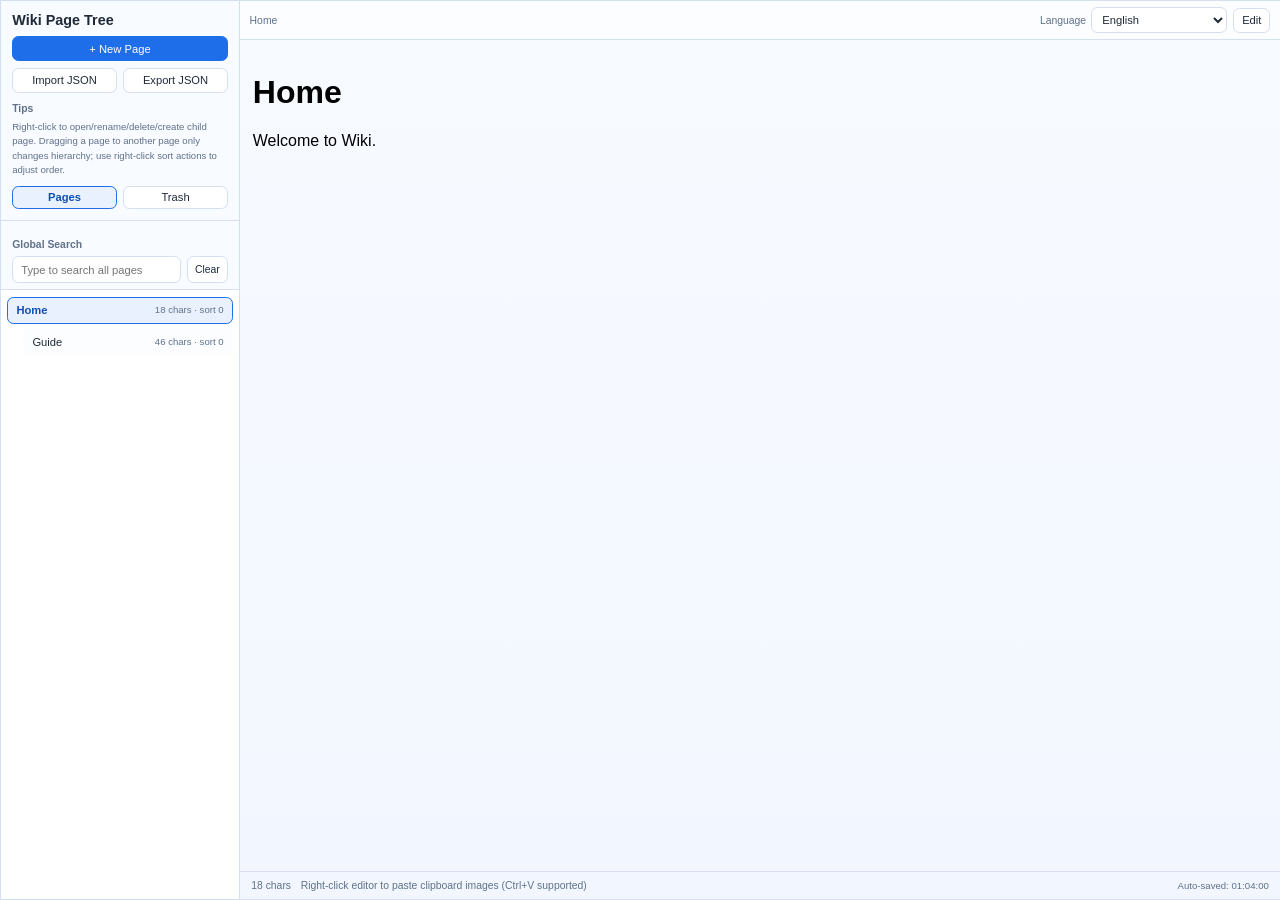
==== index.html @ 3a93a365 "1" ====
﻿<!doctype html>
<html lang="zh-CN">
<head>
  <meta charset="UTF-8" />
  <meta name="viewport" content="width=device-width, initial-scale=1.0" />
  <title data-i18n="html.title"></title>
  <link rel="stylesheet" href="./css/app.css" />
</head>
<body>
  <div class="app">
    <aside class="panel sidebar">
      <div class="sidebar-top">
        <h2 data-i18n="sidebar.treeTitle"></h2>
        <div class="row">
          <button id="quickCreatePageBtn" class="btn-primary grow" data-i18n="sidebar.quickCreate"></button>
        </div>
        <div class="row">
          <button id="importJsonBtn" class="grow" data-i18n="sidebar.importJson"></button>
          <button id="exportJsonBtn" class="grow" data-i18n="sidebar.exportJson"></button>
        </div>
        <div class="section-title" data-i18n="sidebar.operationTips"></div>
        <div class="sidebar-hint" data-i18n="sidebar.operationTipsHint"></div>
        <div class="tree-mode-bar">
          <button id="showPagesBtn" class="mode-tab active" type="button" data-i18n="tree.pages"></button>
          <button id="showTrashBtn" class="mode-tab" type="button" data-i18n="tree.trash"></button>
        </div>
      </div>
      <div class="sidebar-search">
        <div class="section-title" data-i18n="search.title"></div>
        <div class="search-input-row">
          <input id="globalSearchInput" type="text" data-i18n-placeholder="search.placeholder" />
          <button id="clearSearchBtn" type="button" data-i18n="search.clear"></button>
        </div>
        <div id="globalSearchResultMeta" class="search-meta hidden"></div>
      </div>
      <div id="globalSearchResults" class="search-results hidden"></div>
      <div id="pageList" class="page-list"></div>
      <div id="trashList" class="page-list hidden"></div>
    </aside>

    <section class="panel main">
      <div class="mode-switch-bar">
        <span id="pagePath" class="page-path"></span>
        <label class="locale-switch" for="localeSelect">
          <span data-i18n="locale.label"></span>
          <select id="localeSelect">
            <option value="zh-CN" data-i18n="locale.zhCN"></option>
            <option value="en-US" data-i18n="locale.enUS"></option>
          </select>
        </label>
        <button id="modeToggleBtn" type="button" data-i18n="mode.read"></button>
      </div>
      <div class="toolbar">
        <button id="undoBtn" class="icon-btn" data-i18n-title="toolbar.undoTitle"><span class="i">↶</span><span data-i18n="toolbar.undo"></span></button>
        <button id="redoBtn" class="icon-btn" data-i18n-title="toolbar.redoTitle"><span class="i">↷</span><span data-i18n="toolbar.redo"></span></button>
        <span class="tool-divider"></span>
        <select id="formatBlock">
          <option value="P" data-i18n="format.p"></option>
          <option value="H1" data-i18n="format.h1"></option>
          <option value="H2" data-i18n="format.h2"></option>
          <option value="H3" data-i18n="format.h3"></option>
        </select>
        <span class="tool-divider"></span>
        <button data-cmd="bold"><b>B</b></button>
        <button data-cmd="italic"><i>I</i></button>
        <button data-cmd="underline"><u>U</u></button>
        <span class="tool-divider"></span>
        <button id="fontSizeBtn" class="icon-btn"><span class="i">↕</span><span data-i18n="toolbar.fontSize"></span></button>
        <button id="colorBtn" class="icon-btn"><span class="i">🎨</span><span data-i18n="toolbar.color"></span></button>
        <span class="tool-divider"></span>
        <button id="insertWikiLinkBtn" class="icon-btn"><span class="i">🧭</span><span data-i18n="toolbar.wiki"></span></button>
        <button id="imageUrlBtn" class="icon-btn"><span class="i">🖼</span><span data-i18n="toolbar.image"></span></button>
        <button id="insertTableBtn" class="icon-btn"><span class="i">▦</span><span data-i18n="toolbar.table"></span></button>
        <span class="tool-divider"></span>
        <button id="clearFormatBtn" class="icon-btn"><span class="i">🧹</span><span data-i18n="toolbar.body"></span></button>
      </div>

      <div class="workspace">
        <div id="editorWrap" class="editor-wrap">
          <div id="editor" class="editor" contenteditable="true"></div>
          <div class="meta">
            <span id="counter" data-i18n="counter.initial"></span>
            <span data-i18n="editor.pasteHint"></span>
            <span id="status" class="status inline-status"></span>
          </div>
        </div>
      </div>
    </section>
  </div>

  <div id="contextMenu" class="context-menu">
    <button id="pasteImageBtn" type="button" data-i18n="context.pasteImage"></button>
  </div>

  <div id="pageItemMenu" class="context-menu">
    <button id="pageMenuOpenBtn" type="button" data-i18n="menu.page.open"></button>
    <button id="pageMenuNewChildBtn" type="button" data-i18n="menu.page.newChild"></button>
    <button id="pageMenuRenameBtn" type="button" data-i18n="menu.page.rename"></button>
    <button id="pageMenuSortUpBtn" type="button" data-i18n="menu.page.sortUp"></button>
    <button id="pageMenuSortDownBtn" type="button" data-i18n="menu.page.sortDown"></button>
    <button id="pageMenuSetSortBtn" type="button" data-i18n="menu.page.setSort"></button>
    <button id="pageMenuMoveRootBtn" type="button" data-i18n="menu.page.moveRoot"></button>
    <button id="pageMenuDeleteBtn" type="button" data-i18n="menu.page.delete"></button>
    <button id="pageMenuDeleteKeepChildrenBtn" type="button" data-i18n="menu.page.deleteKeepChildren"></button>
  </div>

  <div id="trashItemMenu" class="context-menu">
    <button id="trashMenuRestoreBtn" type="button" data-i18n="menu.trash.restore"></button>
    <button id="trashMenuDeleteBtn" type="button" data-i18n="menu.trash.delete"></button>
  </div>
  <div id="importModeMenu" class="context-menu">
    <button id="importMergeBtn" type="button" data-i18n="menu.import.merge"></button>
    <button id="importReplaceBtn" type="button" data-i18n="menu.import.replace"></button>
  </div>

  <div id="tableToolBar" class="table-toolbar">
    <button id="tableExitBtn" type="button" data-i18n="table.exit"></button>
    <button id="tableInsertRowBtn" type="button" data-i18n="table.insertRow"></button>
    <button id="tableDeleteRowBtn" type="button" data-i18n="table.deleteRow"></button>
    <button id="tableInsertColBtn" type="button" data-i18n="table.insertCol"></button>
    <button id="tableDeleteColBtn" type="button" data-i18n="table.deleteCol"></button>
    <button id="tableDeleteBtn" type="button" data-i18n="table.delete"></button>
  </div>

  <div id="imageToolMenu" class="image-tool-menu">
    <div class="image-tool-title" data-i18n="image.title"></div>
    <div class="image-tool-row">
      <button id="imageDefaultBtn" type="button" data-i18n="image.defaultSize"></button>
      <input id="imageWidthInput" type="number" min="1" step="1" data-i18n-placeholder="image.widthPlaceholder" />
      <input id="imageHeightInput" type="number" min="1" step="1" data-i18n-placeholder="image.heightPlaceholder" />
      <button id="imageResizeApplyBtn" type="button" data-i18n="image.applySize"></button>
    </div>
  </div>

  <div id="palettePanel" class="emoji-panel palette-panel">
    <div class="color-panel-title" data-i18n="palette.title"></div>
    <div id="paletteModeTabs" class="palette-mode-tabs">
      <button type="button" class="palette-mode-btn active" data-palette-mode="text" data-i18n="palette.mode.text"></button>
      <button type="button" class="palette-mode-btn" data-palette-mode="bg" data-i18n="palette.mode.bg"></button>
      <button type="button" class="palette-mode-btn" data-palette-mode="page" data-i18n="palette.mode.page"></button>
    </div>
    <ul id="paletteColorList" class="palette-color-list" role="listbox" data-i18n-aria-label="palette.aria"></ul>
  </div>

  <div id="fontSizePanel" class="emoji-panel font-size-panel">
    <div class="color-panel-title" data-i18n="fontSize.title"></div>
    <div id="fontSizeList" class="font-size-list">
      <button class="font-size-item" type="button" data-size="12">12</button>
      <button class="font-size-item" type="button" data-size="14">14</button>
      <button class="font-size-item" type="button" data-size="16">16</button>
      <button class="font-size-item" type="button" data-size="18">18</button>
      <button class="font-size-item" type="button" data-size="20">20</button>
      <button class="font-size-item" type="button" data-size="22">22</button>
      <button class="font-size-item" type="button" data-size="24">24</button>
      <button class="font-size-item" type="button" data-size="28">28</button>
      <button class="font-size-item" type="button" data-size="32">32</button>
      <button class="font-size-item" type="button" data-size="36">36</button>
      <button class="font-size-item" type="button" data-size="42">42</button>
      <button class="font-size-item" type="button" data-size="48">48</button>
    </div>
    <div class="font-size-custom">
      <input id="fontSizeCustomInput" class="size-input" type="number" min="1" step="1" value="16" data-i18n-title="fontSize.customTitle" />
      <button id="fontSizeCustomApplyBtn" type="button" data-i18n="common.apply"></button>
    </div>
  </div>

  <div id="tablePanel" class="emoji-panel font-size-panel">
    <div class="color-panel-title" data-i18n="table.title"></div>
    <div class="table-custom">
      <span class="table-label" data-i18n="table.rows"></span>
      <input id="tableRowsInput" class="table-input" type="number" min="1" max="20" value="3" />
      <span class="table-label" data-i18n="table.cols"></span>
      <input id="tableColsInput" class="table-input" type="number" min="1" max="12" value="3" />
      <button id="tableCustomApplyBtn" type="button" data-i18n="common.apply"></button>
    </div>
  </div>

  <input id="importJsonInput" type="file" accept="application/json,.json" style="display:none;" />

  <script type="module" src="./js/main.js"></script>
</body>
</html>
---- css/app.css ----
﻿:root {
  --bg: #eef3fb;
  --card: #fff;
  --line: #d6dfef;
  --text: #1f2a39;
  --muted: #607189;
  --accent: #1d6ee8;
  --accent-soft: #e9f1ff;
  --menu-bg: #111827;
  --menu-text: #f9fafb;
  --preset-p-size: 16px;
  --preset-p-color: #000000;
  --preset-p-bg: transparent;
  --preset-h1-size: 32px;
  --preset-h1-color: #000000;
  --preset-h1-bg: transparent;
  --preset-h2-size: 26px;
  --preset-h2-color: #000000;
  --preset-h2-bg: transparent;
  --preset-h3-size: 21px;
  --preset-h3-color: #000000;
  --preset-h3-bg: transparent;
}

* { box-sizing: border-box; }

body {
  margin: 0;
  height: 100vh;
  min-width: 1024px;
  font-family: "Segoe UI", "PingFang SC", "Microsoft YaHei", sans-serif;
  background: radial-gradient(circle at 88% 10%, #dce9ff 0%, var(--bg) 45%);
  color: var(--text);
  padding: 0;
  overflow: hidden;
}

.app {
  width: 100vw;
  height: 100vh;
  min-width: 1024px;
  display: grid;
  grid-template-columns: 240px minmax(0, 1fr);
  gap: 0;
}

.panel {
  background: var(--card);
  border: 1px solid var(--line);
  border-radius: 0;
  overflow: hidden;
  box-shadow: none;
}

.sidebar {
  display: flex;
  flex-direction: column;
  min-height: 100vh;
}

.sidebar-top {
  padding: 11.2px;
  border-bottom: 1px solid var(--line);
  background: #f8fbff;
}

.sidebar-top h2 { margin: 0 0 8px; font-size: 14.4px; }
.section-title { margin: 9.6px 0 6.4px; font-size: 10.4px; color: var(--muted); font-weight: 600; }
.row { display: flex; gap: 6.4px; margin-bottom: 6.4px; }
.row:last-child { margin-bottom: 0; }
.grow { flex: 1; }
.sidebar-hint { font-size: 9.6px; color: var(--muted); line-height: 1.5; margin-bottom: 6.4px; }
.tree-mode-bar {
  display: flex;
  gap: 6.4px;
  margin-top: 8px;
}
.sidebar-search {
  padding: 8px 11.2px 6.4px;
  border-bottom: 1px solid var(--line);
  background: #f8fbff;
}
.search-input-row {
  display: flex;
  gap: 6.4px;
}
.search-input-row input {
  flex: 1;
}
.search-input-row button {
  flex: 0 0 auto;
  padding: 5px 7px;
  font-size: 10.4px;
}
.search-meta {
  margin-top: 5px;
  font-size: 9.6px;
  color: var(--muted);
}
.search-results {
  padding: 6.4px;
  border-bottom: 1px solid var(--line);
  max-height: 220px;
  overflow-y: auto;
  background: #fdfefe;
}
.search-result-item {
  width: 100%;
  text-align: left;
  border: 1px solid #dce6f5;
  border-radius: 6.4px;
  background: #fff;
  padding: 6.4px 8px;
  margin-bottom: 4.8px;
}
.search-result-item:last-child {
  margin-bottom: 0;
}
.search-result-item:hover {
  border-color: var(--accent);
  background: #f6f9ff;
}
.search-result-title {
  font-size: 10.4px;
  color: #1f3a64;
  font-weight: 600;
  margin-bottom: 3.2px;
}
.search-result-count {
  color: var(--muted);
  font-weight: 400;
  margin-left: 4.8px;
}
.search-result-snippet {
  font-size: 9.6px;
  color: #425167;
  line-height: 1.5;
  word-break: break-word;
}
.search-result-snippet mark {
  background: #ffeaa0;
  color: #5a4500;
  padding: 0;
}
.search-result-empty {
  border: 1px dashed #d5dfef;
  border-radius: 6.4px;
  padding: 7px 8px;
  color: var(--muted);
  font-size: 9.6px;
}
.mode-tab {
  flex: 1;
  padding: 4.8px 6.4px;
}
.mode-tab.active {
  border-color: var(--accent);
  background: var(--accent-soft);
  color: #0f4fb3;
  font-weight: 600;
}

input[type="text"],
button,
select,
input[type="number"] {
  border: 1px solid var(--line);
  border-radius: 6.4px;
  background: #fff;
  color: var(--text);
  font-size: 11.2px;
}

input[type="text"] { width: 100%; padding: 6.4px 8px; }
button, select { padding: 5.6px 8px; cursor: pointer; }
select { min-width: 80px; }
button:hover, select:hover, .page-item:hover { border-color: var(--accent); }
.btn-primary { background: var(--accent); color: #fff; border-color: var(--accent); }

.page-list { padding: 6.4px; overflow-y: auto; overflow-x: hidden; flex: 1; }
.page-item {
  border: 1px solid transparent;
  border-radius: 6.4px;
  padding: 6.4px 8px;
  margin-bottom: 4.8px;
  cursor: pointer;
  background: #fbfdff;
  display: flex;
  justify-content: space-between;
  gap: 6.4px;
  font-size: 11.2px;
  user-select: none;
}
.page-item.active { border-color: #bfd4f8; background: #f4f8ff; color: #1c4f96; font-weight: 500; }
.page-item.selected { border-color: var(--accent); background: var(--accent-soft); color: #0f4fb3; font-weight: 600; }
.page-item.drag-over { border-color: var(--accent); background: #eef5ff; }
.page-item.drag-before { border-top: 2px solid var(--accent); }
.page-item.drag-after { border-bottom: 2px solid var(--accent); }
.page-item.dragging { opacity: 0.55; }
.page-item.renaming { position: relative; }
.page-item .page-rename-input {
  position: absolute;
  left: 8px;
  right: auto;
  width: calc(100% - 16px);
  top: 50%;
  transform: translateY(-50%);
  z-index: 2;
  height: 20px;
  padding: 0;
  border: 0 !important;
  border-bottom: 0 !important;
  border-radius: 0;
  background: transparent !important;
  background-image: none !important;
  box-shadow: none !important;
  outline: none !important;
  appearance: none;
  -webkit-appearance: none;
  color: inherit;
  font: inherit;
  line-height: inherit;
  text-decoration: none !important;
  -webkit-text-decoration: none !important;
  text-decoration-line: none !important;
  -webkit-text-fill-color: currentColor;
}
.page-item .page-rename-input:focus,
.page-item .page-rename-input:focus-visible,
.page-item .page-rename-input:active {
  outline: none !important;
  box-shadow: none !important;
  border: 0 !important;
  border-bottom: 0 !important;
  text-decoration: none !important;
  text-decoration-line: none !important;
}
.page-item .page-rename-input::-webkit-input-placeholder,
.page-item .page-rename-input::placeholder {
  text-decoration: none !important;
}
.page-item .page-rename-input::spelling-error,
.page-item .page-rename-input::grammar-error {
  text-decoration: none !important;
}
.meta-text { color: var(--muted); font-size: 9.6px; white-space: nowrap; font-weight: 400; }
.trash-item-meta { font-size: 8.8px; color: var(--muted); }
.trash-node-root {
  border-style: dashed;
  border-color: #cfd9ee;
}
.hidden { display: none !important; }

.main {
  min-height: 100vh;
  display: flex;
  flex-direction: column;
  border-left: none;
  border-right: none;
}
.mode-switch-bar {
  display: flex;
  align-items: center;
  gap: 6.4px;
  justify-content: flex-end;
  padding: 6.4px 9.6px;
  border-bottom: 1px solid var(--line);
  background: #fbfdff;
}
.page-path {
  margin-right: auto;
  min-width: 0;
  color: var(--muted);
  font-size: 10.4px;
  white-space: nowrap;
  overflow: hidden;
  text-overflow: ellipsis;
}
.locale-switch {
  display: inline-flex;
  align-items: center;
  gap: 4.8px;
  color: var(--muted);
  font-size: 10.4px;
}
.locale-switch select {
  min-width: 96px;
  padding: 4.8px 6.4px;
}
.title-input { min-width: 96px; flex: 1; }

.toolbar {
  padding: 8px 9.6px;
  border-bottom: 1px solid var(--line);
  display: flex;
  gap: 6.4px;
  flex-wrap: wrap;
}
.icon-btn { display: inline-flex; align-items: center; gap: 4.8px; white-space: nowrap; }
.icon-btn .i { font-size: 11.2px; line-height: 1; }
.tool-divider { width: 1px; align-self: stretch; background: var(--line); margin: 0 2px; }

.size-input { width: 62.4px; padding: 5.6px 6.4px; }

.font-size-panel { width: 192px; }
.font-size-list { display: grid; grid-template-columns: repeat(4, 1fr); gap: 4.8px; margin-bottom: 6.4px; }
.font-size-item { border: 1px solid var(--line); border-radius: 6.4px; background: #fff; padding: 4.8px 0; font-size: 10.4px; cursor: pointer; }
.font-size-item:hover { border-color: var(--accent); background: #f7faff; }
.font-size-custom { display: flex; gap: 4.8px; }
.font-size-custom input { flex: 1; }

.table-custom { display: grid; grid-template-columns: auto 51.2px auto 51.2px auto; align-items: center; gap: 4.8px; }
.table-label { font-size: 9.6px; color: var(--muted); white-space: nowrap; }
.table-input { width: 51.2px; padding: 4.8px 4.8px; text-align: center; }

.workspace { display: flex; flex: 1; min-height: 0; }
.editor-wrap {
  display: flex;
  flex-direction: column;
  min-height: 0;
  position: relative;
  height: 100%;
  width: 100%;
  background: linear-gradient(180deg, #f7faff 0%, #f2f7ff 100%);
}

.editor {
  flex: 1;
  min-height: 0;
  padding: 12.8px;
  outline: none;
  line-height: 1.65;
  font-size: 12.8px;
  overflow-y: auto;
  overflow-x: hidden;
}
.editor p, .preview p {
  font-size: var(--preset-p-size);
  font-weight: 400;
  color: var(--preset-p-color);
  background: var(--preset-p-bg);
  line-height: 1.6;
  padding: 0;
  border-radius: 0;
  margin: 0 0 10px;
}
.editor h1, .preview h1 {
  font-size: var(--preset-h1-size);
  font-weight: 700;
  color: var(--preset-h1-color);
  background: var(--preset-h1-bg);
  line-height: 1.6;
  padding: 0;
  border-radius: 0;
  margin: 14px 0 10px;
}
.editor h2, .preview h2 {
  font-size: var(--preset-h2-size);
  font-weight: 700;
  color: var(--preset-h2-color);
  background: var(--preset-h2-bg);
  line-height: 1.6;
  padding: 0;
  border-radius: 0;
  margin: 12px 0 8px;
}
.editor h3, .preview h3 {
  font-size: var(--preset-h3-size);
  font-weight: 600;
  color: var(--preset-h3-color);
  background: var(--preset-h3-bg);
  line-height: 1.6;
  padding: 0;
  border-radius: 0;
  margin: 10px 0 8px;
}
.editor:empty::before { content: var(--editor-empty-tip, ""); color: #8d9ab1; }
.editor img, .preview img { max-width: 100%; height: auto; border-radius: 4.8px; }
.editor img.image-selected {
  outline: 2px solid #3b82f6;
  box-shadow: 0 0 0 7999.2px rgba(59, 130, 246, 0.12) inset;
}

.table-wrap { width: 100%; overflow-x: auto; margin: 6.4px 0; }
.table-wrap.table-selected {
  outline: 2px solid #3b82f6;
  box-shadow: 0 0 0 7999.2px rgba(59, 130, 246, 0.12) inset;
  border-radius: 4.8px;
}
.wiki-table { width: 100%; border-collapse: collapse; table-layout: fixed; background: #fff; }
.wiki-table th, .wiki-table td { border: 1px solid var(--line); min-width: 64px; padding: 6.4px; vertical-align: top; word-break: break-word; }
.wiki-table th { background: #f8fbff; font-weight: 600; }

.meta {
  display: flex;
  justify-content: space-between;
  align-items: center;
  gap: 9.6px;
  padding: 8px 11.2px;
  border-top: 1px solid var(--line);
  color: var(--muted);
  font-size: 10.4px;
}

.preview-panel { min-height: 100vh; display: flex; flex-direction: column; }
.preview-wrap { min-height: 0; display: flex; flex-direction: column; height: 100%; flex: 1; }
.preview-head { padding: 8px 9.6px; border-bottom: 1px solid var(--line); font-size: 11.2px; color: var(--muted); background: #fbfdff; }
.toc { margin: 0; padding: 6.4px 9.6px; list-style: none; border-bottom: 1px dashed var(--line); max-height: 144px; overflow: auto; }
.toc li { margin: 3.2px 0; font-size: 10.4px; }
.toc a, .preview a { color: var(--accent); text-decoration: none; }
.toc a:hover, .preview a:hover { text-decoration: underline; }
.preview { flex: 1; overflow-y: auto; overflow-x: hidden; padding: 9.6px; line-height: 1.65; font-size: 12px; word-break: break-word; }

.editor::-webkit-scrollbar, .preview::-webkit-scrollbar { width: 8px; }
.editor::-webkit-scrollbar-thumb, .preview::-webkit-scrollbar-thumb { background: #c5d2e8; border-radius: 6.4px; border: 2px solid #f5f8fd; }
.editor::-webkit-scrollbar-track, .preview::-webkit-scrollbar-track { background: #f5f8fd; }
.jump-target { outline: 2px solid #90b7ff; border-radius: 3.2px; transition: outline-color 0.8s ease; }
.status { padding: 6.4px 9.6px; color: var(--muted); font-size: 9.6px; background: #fbfdff; }
.inline-status { padding: 0; border: none; background: transparent; margin-left: auto; text-align: right; }

.context-menu {
  position: fixed;
  z-index: 1000;
  display: none;
  min-width: 136px;
  background: var(--menu-bg);
  color: var(--menu-text);
  border-radius: 8px;
  padding: 4.8px;
  box-shadow: 0 8px 24px rgba(0, 0, 0, 0.35);
}
.context-menu button { width: 100%; text-align: left; padding: 6.4px 8px; border: none; background: transparent; color: inherit; border-radius: 6.4px; }
.context-menu button:hover { background: rgba(255, 255, 255, 0.12); }

.table-toolbar {
  position: fixed;
  z-index: 1002;
  display: none;
  gap: 3.2px;
  padding: 3.2px;
  border: 1px solid var(--line);
  border-radius: 6.4px;
  background: #fff;
  box-shadow: 0 6.4px 16px rgba(0, 0, 0, 0.16);
}
.table-toolbar button { padding: 4.8px 6.4px; border-radius: 4.8px; font-size: 9.6px; white-space: nowrap; }

.image-tool-menu {
  position: fixed;
  z-index: 1003;
  display: none;
  min-width: 336px;
  padding: 6.4px;
  border: 1px solid var(--line);
  border-radius: 8px;
  background: #fff;
  box-shadow: 0 8px 19.2px rgba(0, 0, 0, 0.18);
}
.image-tool-title { font-size: 9.6px; color: var(--muted); margin-bottom: 4.8px; }
.image-tool-row { display: flex; gap: 4.8px; align-items: center; }
.image-tool-row input { width: 73.6px; padding: 4.8px 6.4px; }

.emoji-panel {
  position: fixed;
  z-index: 1001;
  display: none;
  width: 176px;
  padding: 6.4px;
  border: 1px solid var(--line);
  border-radius: 8px;
  background: #fff;
  box-shadow: 0 8px 19.2px rgba(0, 0, 0, 0.18);
}
.emoji-grid { display: grid; grid-template-columns: repeat(6, 1fr); gap: 4.8px; }
.emoji-item { border: 1px solid transparent; border-radius: 6.4px; padding: 3.2px 0; font-size: 14.4px; line-height: 1; cursor: pointer; background: #fff; }
.emoji-item:hover { border-color: var(--line); background: #f7faff; }
.color-panel-title { font-size: 9.6px; color: var(--muted); margin: 0 0 4.8px; }

.palette-panel {
  width: 262px;
  max-height: 356px;
  overflow-y: auto;
}
.palette-mode-tabs {
  display: grid;
  grid-template-columns: repeat(3, minmax(0, 1fr));
  gap: 4px;
  margin-bottom: 6.4px;
}
.palette-mode-btn {
  padding: 4px 0;
  font-size: 10px;
  line-height: 1.2;
  white-space: nowrap;
}
.palette-mode-btn.active {
  border-color: var(--accent);
  background: var(--accent-soft);
  color: #0f4fb3;
  font-weight: 600;
}
.palette-color-list {
  margin: 0;
  padding: 0;
  list-style: none;
  display: grid;
  grid-template-columns: repeat(10, 1fr);
  gap: 4px;
}
.palette-clear-item {
  grid-column: 1 / -1;
  border: 1px solid #d4deef;
  border-radius: 6.4px;
  background: #f8fbff;
  color: #365177;
  font-size: 10.4px;
  text-align: center;
  padding: 4.8px 6.4px;
  cursor: pointer;
  user-select: none;
}
.palette-clear-item:hover {
  border-color: var(--accent);
  background: #edf4ff;
}
.palette-color-item {
  width: 20px;
  height: 20px;
  border: 1px solid transparent;
  border-radius: 4px;
  padding: 0;
  cursor: pointer;
  overflow: hidden;
}
.palette-color-item .color-block {
  width: 100%;
  height: 100%;
  border: 1px solid rgba(12, 23, 43, 0.18);
  border-radius: 3px;
}
.palette-color-item:hover {
  border-color: #8da9d6;
}
.palette-color-item.active {
  border-color: #1d6ee8;
  box-shadow: 0 0 0 1px rgba(29, 110, 232, 0.2);
}

body.read-mode .toolbar { display: none; }
body.read-mode .emoji-panel,
body.read-mode .table-toolbar,
body.read-mode #contextMenu,
body.read-mode .image-tool-menu { display: none !important; }
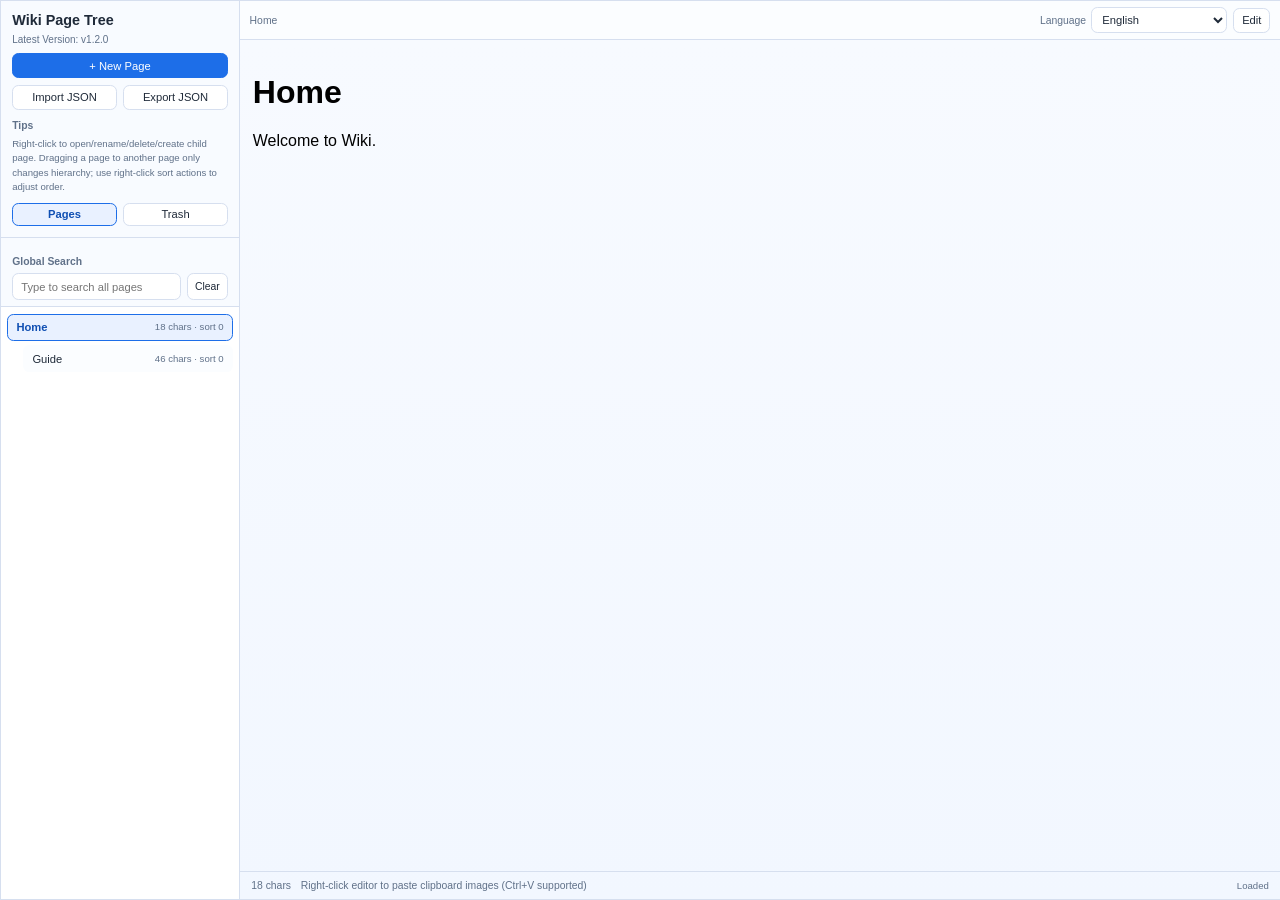
==== commit c2ba8620: "1" ====
--- a/index.html
+++ b/index.html
@@ -11,6 +11,7 @@
     <aside class="panel sidebar">
       <div class="sidebar-top">
         <h2 data-i18n="sidebar.treeTitle"></h2>
+        <div id="latestVersion" class="latest-version"></div>
         <div class="row">
           <button id="quickCreatePageBtn" class="btn-primary grow" data-i18n="sidebar.quickCreate"></button>
         </div>
--- a/css/app.css
+++ b/css/app.css
@@ -65,6 +65,11 @@
 }
 
 .sidebar-top h2 { margin: 0 0 8px; font-size: 14.4px; }
+.latest-version {
+  margin: -2px 0 8px;
+  font-size: 10px;
+  color: var(--muted);
+}
 .section-title { margin: 9.6px 0 6.4px; font-size: 10.4px; color: var(--muted); font-weight: 600; }
 .row { display: flex; gap: 6.4px; margin-bottom: 6.4px; }
 .row:last-child { margin-bottom: 0; }
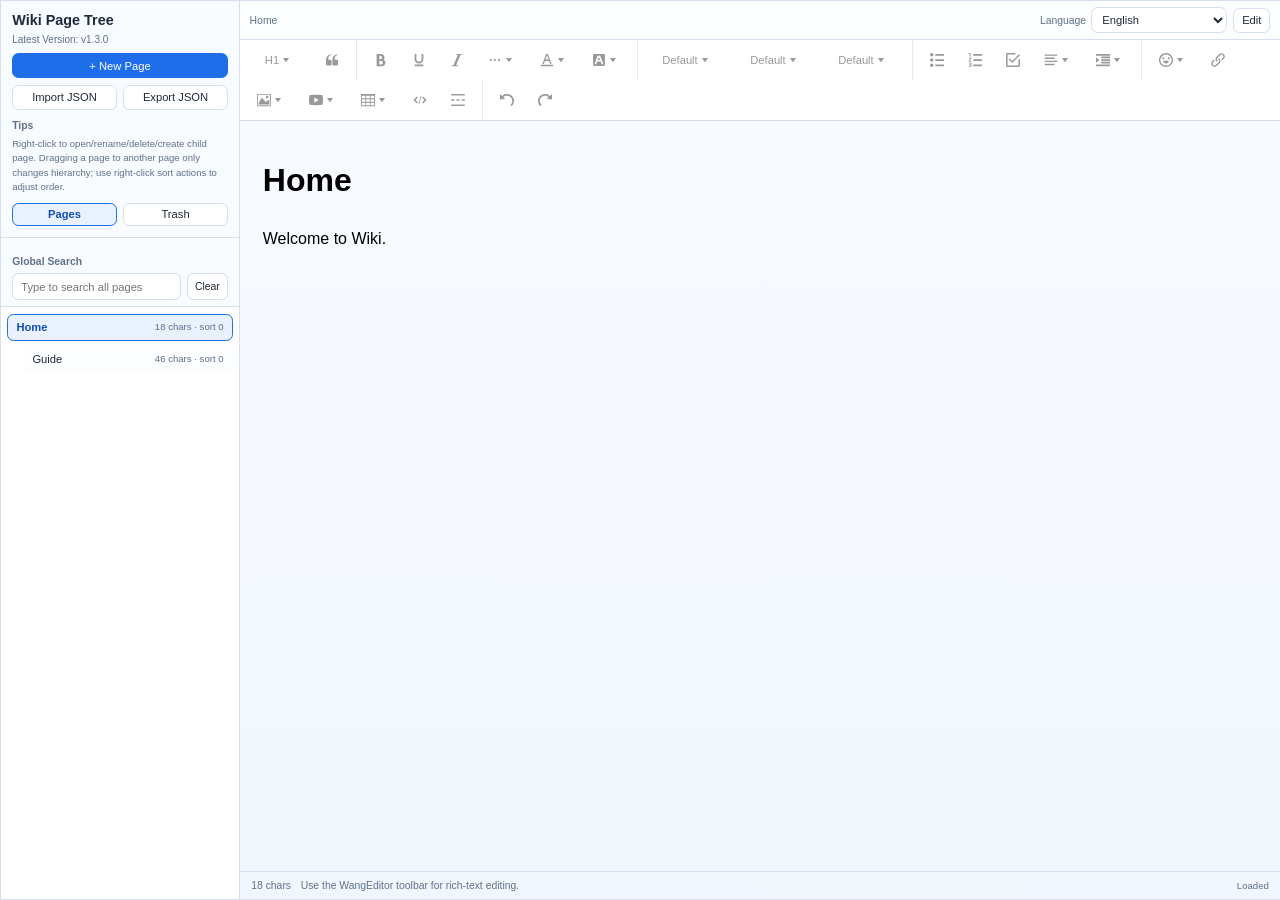
==== commit a079d944: "1" ====
--- a/index.html
+++ b/index.html
@@ -4,6 +4,7 @@
   <meta charset="UTF-8" />
   <meta name="viewport" content="width=device-width, initial-scale=1.0" />
   <title data-i18n="html.title"></title>
+  <link rel="stylesheet" href="./wangeditor/style.css" />
   <link rel="stylesheet" href="./css/app.css" />
 </head>
 <body>
@@ -51,34 +52,13 @@
         </label>
         <button id="modeToggleBtn" type="button" data-i18n="mode.read"></button>
       </div>
-      <div class="toolbar">
-        <button id="undoBtn" class="icon-btn" data-i18n-title="toolbar.undoTitle"><span class="i">↶</span><span data-i18n="toolbar.undo"></span></button>
-        <button id="redoBtn" class="icon-btn" data-i18n-title="toolbar.redoTitle"><span class="i">↷</span><span data-i18n="toolbar.redo"></span></button>
-        <span class="tool-divider"></span>
-        <select id="formatBlock">
-          <option value="P" data-i18n="format.p"></option>
-          <option value="H1" data-i18n="format.h1"></option>
-          <option value="H2" data-i18n="format.h2"></option>
-          <option value="H3" data-i18n="format.h3"></option>
-        </select>
-        <span class="tool-divider"></span>
-        <button data-cmd="bold"><b>B</b></button>
-        <button data-cmd="italic"><i>I</i></button>
-        <button data-cmd="underline"><u>U</u></button>
-        <span class="tool-divider"></span>
-        <button id="fontSizeBtn" class="icon-btn"><span class="i">↕</span><span data-i18n="toolbar.fontSize"></span></button>
-        <button id="colorBtn" class="icon-btn"><span class="i">🎨</span><span data-i18n="toolbar.color"></span></button>
-        <span class="tool-divider"></span>
-        <button id="insertWikiLinkBtn" class="icon-btn"><span class="i">🧭</span><span data-i18n="toolbar.wiki"></span></button>
-        <button id="imageUrlBtn" class="icon-btn"><span class="i">🖼</span><span data-i18n="toolbar.image"></span></button>
-        <button id="insertTableBtn" class="icon-btn"><span class="i">▦</span><span data-i18n="toolbar.table"></span></button>
-        <span class="tool-divider"></span>
-        <button id="clearFormatBtn" class="icon-btn"><span class="i">🧹</span><span data-i18n="toolbar.body"></span></button>
+      <div id="editorToolbarHost" class="toolbar">
+        <div id="editorToolbar" class="wang-toolbar"></div>
       </div>
 
       <div class="workspace">
         <div id="editorWrap" class="editor-wrap">
-          <div id="editor" class="editor" contenteditable="true"></div>
+          <div id="editor" class="editor wang-editor"></div>
           <div class="meta">
             <span id="counter" data-i18n="counter.initial"></span>
             <span data-i18n="editor.pasteHint"></span>
@@ -87,10 +67,6 @@
         </div>
       </div>
     </section>
-  </div>
-
-  <div id="contextMenu" class="context-menu">
-    <button id="pasteImageBtn" type="button" data-i18n="context.pasteImage"></button>
   </div>
 
   <div id="pageItemMenu" class="context-menu">
@@ -114,70 +90,9 @@
     <button id="importReplaceBtn" type="button" data-i18n="menu.import.replace"></button>
   </div>
 
-  <div id="tableToolBar" class="table-toolbar">
-    <button id="tableExitBtn" type="button" data-i18n="table.exit"></button>
-    <button id="tableInsertRowBtn" type="button" data-i18n="table.insertRow"></button>
-    <button id="tableDeleteRowBtn" type="button" data-i18n="table.deleteRow"></button>
-    <button id="tableInsertColBtn" type="button" data-i18n="table.insertCol"></button>
-    <button id="tableDeleteColBtn" type="button" data-i18n="table.deleteCol"></button>
-    <button id="tableDeleteBtn" type="button" data-i18n="table.delete"></button>
-  </div>
-
-  <div id="imageToolMenu" class="image-tool-menu">
-    <div class="image-tool-title" data-i18n="image.title"></div>
-    <div class="image-tool-row">
-      <button id="imageDefaultBtn" type="button" data-i18n="image.defaultSize"></button>
-      <input id="imageWidthInput" type="number" min="1" step="1" data-i18n-placeholder="image.widthPlaceholder" />
-      <input id="imageHeightInput" type="number" min="1" step="1" data-i18n-placeholder="image.heightPlaceholder" />
-      <button id="imageResizeApplyBtn" type="button" data-i18n="image.applySize"></button>
-    </div>
-  </div>
-
-  <div id="palettePanel" class="emoji-panel palette-panel">
-    <div class="color-panel-title" data-i18n="palette.title"></div>
-    <div id="paletteModeTabs" class="palette-mode-tabs">
-      <button type="button" class="palette-mode-btn active" data-palette-mode="text" data-i18n="palette.mode.text"></button>
-      <button type="button" class="palette-mode-btn" data-palette-mode="bg" data-i18n="palette.mode.bg"></button>
-      <button type="button" class="palette-mode-btn" data-palette-mode="page" data-i18n="palette.mode.page"></button>
-    </div>
-    <ul id="paletteColorList" class="palette-color-list" role="listbox" data-i18n-aria-label="palette.aria"></ul>
-  </div>
-
-  <div id="fontSizePanel" class="emoji-panel font-size-panel">
-    <div class="color-panel-title" data-i18n="fontSize.title"></div>
-    <div id="fontSizeList" class="font-size-list">
-      <button class="font-size-item" type="button" data-size="12">12</button>
-      <button class="font-size-item" type="button" data-size="14">14</button>
-      <button class="font-size-item" type="button" data-size="16">16</button>
-      <button class="font-size-item" type="button" data-size="18">18</button>
-      <button class="font-size-item" type="button" data-size="20">20</button>
-      <button class="font-size-item" type="button" data-size="22">22</button>
-      <button class="font-size-item" type="button" data-size="24">24</button>
-      <button class="font-size-item" type="button" data-size="28">28</button>
-      <button class="font-size-item" type="button" data-size="32">32</button>
-      <button class="font-size-item" type="button" data-size="36">36</button>
-      <button class="font-size-item" type="button" data-size="42">42</button>
-      <button class="font-size-item" type="button" data-size="48">48</button>
-    </div>
-    <div class="font-size-custom">
-      <input id="fontSizeCustomInput" class="size-input" type="number" min="1" step="1" value="16" data-i18n-title="fontSize.customTitle" />
-      <button id="fontSizeCustomApplyBtn" type="button" data-i18n="common.apply"></button>
-    </div>
-  </div>
-
-  <div id="tablePanel" class="emoji-panel font-size-panel">
-    <div class="color-panel-title" data-i18n="table.title"></div>
-    <div class="table-custom">
-      <span class="table-label" data-i18n="table.rows"></span>
-      <input id="tableRowsInput" class="table-input" type="number" min="1" max="20" value="3" />
-      <span class="table-label" data-i18n="table.cols"></span>
-      <input id="tableColsInput" class="table-input" type="number" min="1" max="12" value="3" />
-      <button id="tableCustomApplyBtn" type="button" data-i18n="common.apply"></button>
-    </div>
-  </div>
-
   <input id="importJsonInput" type="file" accept="application/json,.json" style="display:none;" />
 
+  <script src="./wangeditor/index.js"></script>
   <script type="module" src="./js/main.js"></script>
 </body>
 </html>
--- a/wangeditor/style.css
+++ b/wangeditor/style.css
@@ -0,0 +1,27 @@
+:root,
+:host {
+  --w-e-textarea-bg-color: #fff;
+  --w-e-textarea-color: #333;
+  --w-e-textarea-border-color: #ccc;
+  --w-e-textarea-slight-border-color: #e8e8e8;
+  --w-e-textarea-slight-color: #d4d4d4;
+  --w-e-textarea-slight-bg-color: #f5f2f0;
+  --w-e-textarea-selected-border-color: #B4D5FF;
+  --w-e-textarea-handler-bg-color: #4290f7;
+  --w-e-toolbar-color: #595959;
+  --w-e-toolbar-bg-color: #fff;
+  --w-e-toolbar-active-color: #333;
+  --w-e-toolbar-active-bg-color: #f1f1f1;
+  --w-e-toolbar-disabled-color: #999;
+  --w-e-toolbar-border-color: #e8e8e8;
+  --w-e-modal-button-bg-color: #fafafa;
+  --w-e-modal-button-border-color: #d9d9d9;
+}
+
+.w-e-text-container *,.w-e-toolbar *{box-sizing:border-box;margin:0;outline:none;padding:0}.w-e-text-container blockquote,.w-e-text-container li,.w-e-text-container p,.w-e-text-container td,.w-e-text-container th,.w-e-toolbar *{line-height:1.5}.w-e-text-container{background-color:var(--w-e-textarea-bg-color);color:var(--w-e-textarea-color);height:100%;position:relative}.w-e-text-container .w-e-scroll{-webkit-overflow-scrolling:touch;height:100%}.w-e-text-container [data-slate-editor]{word-wrap:break-word;border-top:1px solid transparent;min-height:100%;outline:0;padding:0 10px;white-space:pre-wrap}.w-e-text-container [data-slate-editor] p{margin:15px 0}.w-e-text-container [data-slate-editor] h1,.w-e-text-container [data-slate-editor] h2,.w-e-text-container [data-slate-editor] h3,.w-e-text-container [data-slate-editor] h4,.w-e-text-container [data-slate-editor] h5{margin:20px 0}.w-e-text-container [data-slate-editor] img{cursor:default;display:inline!important;max-width:100%;min-height:20px;min-width:20px}.w-e-text-container [data-slate-editor] span{text-indent:0}.w-e-text-container [data-slate-editor] [data-selected=true]{box-shadow:0 0 0 2px var(--w-e-textarea-selected-border-color)}.w-e-text-placeholder{font-style:italic;left:10px;top:17px;width:90%}.w-e-max-length-info,.w-e-text-placeholder{color:var(--w-e-textarea-slight-color);pointer-events:none;position:absolute;-webkit-user-select:none;-moz-user-select:none;user-select:none}.w-e-max-length-info{bottom:.5em;right:1em}.w-e-bar{background-color:var(--w-e-toolbar-bg-color);color:var(--w-e-toolbar-color);font-size:14px;padding:0 5px}.w-e-bar svg{fill:var(--w-e-toolbar-color);height:14px;width:14px}.w-e-bar-show{display:flex}.w-e-bar-hidden{display:none}.w-e-hover-bar{border:1px solid var(--w-e-toolbar-border-color);border-radius:3px;box-shadow:0 2px 5px #0000001f;position:absolute}.w-e-toolbar{flex-wrap:wrap;position:relative}.w-e-bar-divider{background-color:var(--w-e-toolbar-border-color);display:inline-flex;height:40px;margin:0 5px;width:1px}.w-e-bar-item{display:flex;height:40px;padding:4px;position:relative;text-align:center}.w-e-bar-item,.w-e-bar-item button{align-items:center;justify-content:center}.w-e-bar-item button{background:transparent;border:none;color:var(--w-e-toolbar-color);cursor:pointer;display:inline-flex;height:32px;overflow:hidden;padding:0 8px;white-space:nowrap}.w-e-bar-item button:hover{background-color:var(--w-e-toolbar-active-bg-color);color:var(--w-e-toolbar-active-color)}.w-e-bar-item button .title{margin-left:5px}.w-e-bar-item .active{background-color:var(--w-e-toolbar-active-bg-color);color:var(--w-e-toolbar-active-color)}.w-e-bar-item .disabled{color:var(--w-e-toolbar-disabled-color);cursor:not-allowed}.w-e-bar-item .disabled svg{fill:var(--w-e-toolbar-disabled-color)}.w-e-bar-item .disabled:hover{background-color:var(--w-e-toolbar-bg-color);color:var(--w-e-toolbar-disabled-color)}.w-e-bar-item .disabled:hover svg{fill:var(--w-e-toolbar-disabled-color)}.w-e-menu-tooltip-v5:before{background-color:var(--w-e-toolbar-active-color);border-radius:5px;color:var(--w-e-toolbar-bg-color);content:attr(data-tooltip);font-size:.75em;opacity:0;padding:5px 10px;position:absolute;text-align:center;top:40px;transition:opacity .6s;visibility:hidden;white-space:pre;z-index:1}.w-e-menu-tooltip-v5:after{border:5px solid transparent;border-bottom:5px solid var(--w-e-toolbar-active-color);content:"";opacity:0;position:absolute;top:30px;transition:opacity .6s;visibility:hidden}.w-e-menu-tooltip-v5:hover:after,.w-e-menu-tooltip-v5:hover:before{opacity:1;visibility:visible}.w-e-menu-tooltip-v5.tooltip-right:before{left:100%;top:10px}.w-e-menu-tooltip-v5.tooltip-right:after{border-bottom-color:transparent;border-left-color:transparent;border-right-color:var(--w-e-toolbar-active-color);border-top-color:transparent;left:100%;margin-left:-10px;top:16px}.w-e-bar-item-group .w-e-bar-item-menus-container{background-color:var(--w-e-toolbar-bg-color);border:1px solid var(--w-e-toolbar-border-color);border-radius:3px;box-shadow:0 2px 10px #0000001f;display:none;left:0;margin-top:40px;position:absolute;top:0;z-index:1}.w-e-bar-item-group:hover .w-e-bar-item-menus-container{display:block}.w-e-select-list{background-color:var(--w-e-toolbar-bg-color);border:1px solid var(--w-e-toolbar-border-color);border-radius:3px;box-shadow:0 2px 10px #0000001f;left:0;margin-top:40px;max-height:350px;min-width:100px;overflow-y:auto;position:absolute;top:0;z-index:1}.w-e-select-list ul{line-height:1;list-style:none}.w-e-select-list ul .selected{background-color:var(--w-e-toolbar-active-bg-color)}.w-e-select-list ul li{cursor:pointer;padding:7px 0 7px 25px;position:relative;text-align:left;white-space:nowrap}.w-e-select-list ul li:hover{background-color:var(--w-e-toolbar-active-bg-color)}.w-e-select-list ul li svg{left:0;margin-left:5px;margin-top:-7px;position:absolute;top:50%}.w-e-bar-bottom .w-e-select-list{bottom:0;margin-bottom:40px;margin-top:0;top:inherit}.w-e-drop-panel{background-color:var(--w-e-toolbar-bg-color);border:1px solid var(--w-e-toolbar-border-color);border-radius:3px;box-shadow:0 2px 10px #0000001f;margin-top:40px;min-width:200px;padding:10px;position:absolute;top:0;z-index:1}.w-e-bar-bottom .w-e-drop-panel{bottom:0;margin-bottom:40px;margin-top:0;top:inherit}.w-e-modal{background-color:var(--w-e-toolbar-bg-color);border:1px solid var(--w-e-toolbar-border-color);border-radius:3px;box-shadow:0 2px 10px #0000001f;color:var(--w-e-toolbar-color);font-size:14px;min-height:40px;min-width:100px;padding:20px 15px 0;position:absolute;text-align:left;z-index:1}.w-e-modal .btn-close{cursor:pointer;line-height:1;padding:5px;position:absolute;right:8px;top:7px}.w-e-modal .btn-close svg{fill:var(--w-e-toolbar-color);height:10px;width:10px}.w-e-modal .babel-container{display:block;margin-bottom:15px}.w-e-modal .babel-container span{display:block;margin-bottom:10px}.w-e-modal .button-container{margin-bottom:15px}.w-e-modal button{background-color:var(--w-e-modal-button-bg-color);border:1px solid var(--w-e-modal-button-border-color);border-radius:4px;color:var(--w-e-toolbar-color);cursor:pointer;font-weight:400;height:32px;padding:4.5px 15px;text-align:center;touch-action:manipulation;transition:all .3s cubic-bezier(.645,.045,.355,1);-webkit-user-select:none;-moz-user-select:none;user-select:none;white-space:nowrap}.w-e-modal input[type=number],.w-e-modal input[type=text],.w-e-modal textarea{font-feature-settings:"tnum";background-color:var(--w-e-toolbar-bg-color);border:1px solid var(--w-e-modal-button-border-color);border-radius:4px;color:var(--w-e-toolbar-color);font-variant:tabular-nums;padding:4.5px 11px;transition:all .3s;width:100%}.w-e-modal textarea{min-height:60px}body .w-e-modal,body .w-e-modal *{box-sizing:border-box}.w-e-progress-bar{background-color:var(--w-e-textarea-handler-bg-color);height:1px;position:absolute;transition:width .3s;width:0}.w-e-full-screen-container{bottom:0!important;display:flex!important;flex-direction:column!important;height:100%!important;left:0!important;margin:0!important;padding:0!important;position:fixed;right:0!important;top:0!important;width:100%!important}.w-e-full-screen-container [data-w-e-textarea=true]{flex:1!important}
+.w-e-text-container [data-slate-editor] code{background-color:var(--w-e-textarea-slight-bg-color);border-radius:3px;font-family:monospace;padding:3px}.w-e-panel-content-color{list-style:none;text-align:left;width:230px}.w-e-panel-content-color li{border:1px solid var(--w-e-toolbar-bg-color);border-radius:3px 3px;cursor:pointer;display:inline-block;padding:2px}.w-e-panel-content-color li:hover{border-color:var(--w-e-toolbar-color)}.w-e-panel-content-color li .color-block{border:1px solid var(--w-e-toolbar-border-color);border-radius:3px 3px;height:17px;width:17px}.w-e-panel-content-color .active{border-color:var(--w-e-toolbar-color)}.w-e-panel-content-color .clear{line-height:1.5;margin-bottom:5px;width:100%}.w-e-panel-content-color .clear svg{height:16px;margin-bottom:-4px;width:16px}.w-e-text-container [data-slate-editor] blockquote{background-color:var(--w-e-textarea-slight-bg-color);border-left:8px solid var(--w-e-textarea-selected-border-color);display:block;font-size:100%;line-height:1.5;margin:10px 0;padding:10px}.w-e-panel-content-emotion{font-size:20px;list-style:none;text-align:left;width:300px}.w-e-panel-content-emotion li{border-radius:3px 3px;cursor:pointer;display:inline-block;padding:0 5px}.w-e-panel-content-emotion li:hover{background-color:var(--w-e-textarea-slight-bg-color)}.w-e-textarea-divider{border-radius:3px;margin:20px auto;padding:20px}.w-e-textarea-divider hr{background-color:var(--w-e-textarea-border-color);border:0;display:block;height:1px}.w-e-text-container [data-slate-editor] pre>code{background-color:var(--w-e-textarea-slight-bg-color);border:1px solid var(--w-e-textarea-slight-border-color);border-radius:4px 4px;display:block;font-size:14px;padding:10px;text-indent:0}.w-e-text-container [data-slate-editor] .w-e-image-container{display:inline-block;margin:0 3px}.w-e-text-container [data-slate-editor] .w-e-image-container:hover{box-shadow:0 0 0 2px var(--w-e-textarea-selected-border-color)}.w-e-text-container [data-slate-editor] .w-e-selected-image-container{overflow:hidden;position:relative}.w-e-text-container [data-slate-editor] .w-e-selected-image-container .w-e-image-dragger{background-color:var(--w-e-textarea-handler-bg-color);height:7px;position:absolute;width:7px}.w-e-text-container [data-slate-editor] .w-e-selected-image-container .left-top{cursor:nwse-resize;left:0;top:0}.w-e-text-container [data-slate-editor] .w-e-selected-image-container .right-top{cursor:nesw-resize;right:0;top:0}.w-e-text-container [data-slate-editor] .w-e-selected-image-container .left-bottom{bottom:0;cursor:nesw-resize;left:0}.w-e-text-container [data-slate-editor] .w-e-selected-image-container .right-bottom{bottom:0;cursor:nwse-resize;right:0}.w-e-text-container [data-slate-editor] .w-e-selected-image-container:hover{box-shadow:none}.w-e-text-container [contenteditable=false] .w-e-image-container:hover{box-shadow:none}
+
+.w-e-text-container [data-slate-editor] .table-container{border:1px dashed var(--w-e-textarea-border-color);border-radius:5px;margin-top:10px;overflow-x:auto;padding:10px;width:100%}.w-e-text-container [data-slate-editor] table{border-collapse:collapse}.w-e-text-container [data-slate-editor] table td,.w-e-text-container [data-slate-editor] table th{border:1px solid var(--w-e-textarea-border-color);line-height:1.5;min-width:30px;padding:3px 5px;text-align:left}.w-e-text-container [data-slate-editor] table th{background-color:var(--w-e-textarea-slight-bg-color);font-weight:700;text-align:center}.w-e-panel-content-table{background-color:var(--w-e-toolbar-bg-color)}.w-e-panel-content-table table{border-collapse:collapse}.w-e-panel-content-table td{border:1px solid var(--w-e-toolbar-border-color);cursor:pointer;height:15px;padding:3px 5px;width:20px}.w-e-panel-content-table td.active{background-color:var(--w-e-toolbar-active-bg-color)}
+.w-e-textarea-video-container{background-image:linear-gradient(45deg,#eee 25%,transparent 0,transparent 75%,#eee 0,#eee),linear-gradient(45deg,#eee 25%,#fff 0,#fff 75%,#eee 0,#eee);background-position:0 0,10px 10px;background-size:20px 20px;border:1px dashed var(--w-e-textarea-border-color);border-radius:5px;margin:10px auto 0;padding:10px 0;text-align:center}
+
+.w-e-text-container [data-slate-editor] pre>code{word-wrap:normal;font-family:Consolas,Monaco,Andale Mono,Ubuntu Mono,monospace;-webkit-hyphens:none;hyphens:none;line-height:1.5;margin:.5em 0;overflow:auto;padding:1em;-moz-tab-size:4;-o-tab-size:4;tab-size:4;text-align:left;text-shadow:0 1px #fff;white-space:pre;word-break:normal;word-spacing:normal}.w-e-text-container [data-slate-editor] pre>code .token.cdata,.w-e-text-container [data-slate-editor] pre>code .token.comment,.w-e-text-container [data-slate-editor] pre>code .token.doctype,.w-e-text-container [data-slate-editor] pre>code .token.prolog{color:#708090}.w-e-text-container [data-slate-editor] pre>code .token.punctuation{color:#999}.w-e-text-container [data-slate-editor] pre>code .token.namespace{opacity:.7}.w-e-text-container [data-slate-editor] pre>code .token.boolean,.w-e-text-container [data-slate-editor] pre>code .token.constant,.w-e-text-container [data-slate-editor] pre>code .token.deleted,.w-e-text-container [data-slate-editor] pre>code .token.number,.w-e-text-container [data-slate-editor] pre>code .token.property,.w-e-text-container [data-slate-editor] pre>code .token.symbol,.w-e-text-container [data-slate-editor] pre>code .token.tag{color:#905}.w-e-text-container [data-slate-editor] pre>code .token.attr-name,.w-e-text-container [data-slate-editor] pre>code .token.builtin,.w-e-text-container [data-slate-editor] pre>code .token.char,.w-e-text-container [data-slate-editor] pre>code .token.inserted,.w-e-text-container [data-slate-editor] pre>code .token.selector,.w-e-text-container [data-slate-editor] pre>code .token.string{color:#690}.w-e-text-container [data-slate-editor] pre>code .language-css .token.string,.w-e-text-container [data-slate-editor] pre>code .style .token.string,.w-e-text-container [data-slate-editor] pre>code .token.entity,.w-e-text-container [data-slate-editor] pre>code .token.operator,.w-e-text-container [data-slate-editor] pre>code .token.url{color:#9a6e3a}.w-e-text-container [data-slate-editor] pre>code .token.atrule,.w-e-text-container [data-slate-editor] pre>code .token.attr-value,.w-e-text-container [data-slate-editor] pre>code .token.keyword{color:#07a}.w-e-text-container [data-slate-editor] pre>code .token.class-name,.w-e-text-container [data-slate-editor] pre>code .token.function{color:#dd4a68}.w-e-text-container [data-slate-editor] pre>code .token.important,.w-e-text-container [data-slate-editor] pre>code .token.regex,.w-e-text-container [data-slate-editor] pre>code .token.variable{color:#e90}.w-e-text-container [data-slate-editor] pre>code .token.bold,.w-e-text-container [data-slate-editor] pre>code .token.important{font-weight:700}.w-e-text-container [data-slate-editor] pre>code .token.italic{font-style:italic}.w-e-text-container [data-slate-editor] pre>code .token.entity{cursor:help}
--- a/css/app.css
+++ b/css/app.css
@@ -301,6 +301,17 @@
   gap: 6.4px;
   flex-wrap: wrap;
 }
+#editorToolbarHost {
+  padding: 0;
+  display: block;
+}
+#editorToolbar {
+  width: 100%;
+}
+#editorToolbar .w-e-toolbar {
+  border: none !important;
+  border-radius: 0 !important;
+}
 .icon-btn { display: inline-flex; align-items: center; gap: 4.8px; white-space: nowrap; }
 .icon-btn .i { font-size: 11.2px; line-height: 1; }
 .tool-divider { width: 1px; align-self: stretch; background: var(--line); margin: 0 2px; }
@@ -338,6 +349,18 @@
   font-size: 12.8px;
   overflow-y: auto;
   overflow-x: hidden;
+}
+#editor.wang-editor {
+  padding: 0;
+}
+#editor.wang-editor .w-e-text-container {
+  border: none !important;
+  border-radius: 0 !important;
+  background: transparent;
+}
+#editor.wang-editor .w-e-scroll {
+  min-height: 420px;
+  padding: 12.8px;
 }
 .editor p, .preview p {
   font-size: var(--preset-p-size);
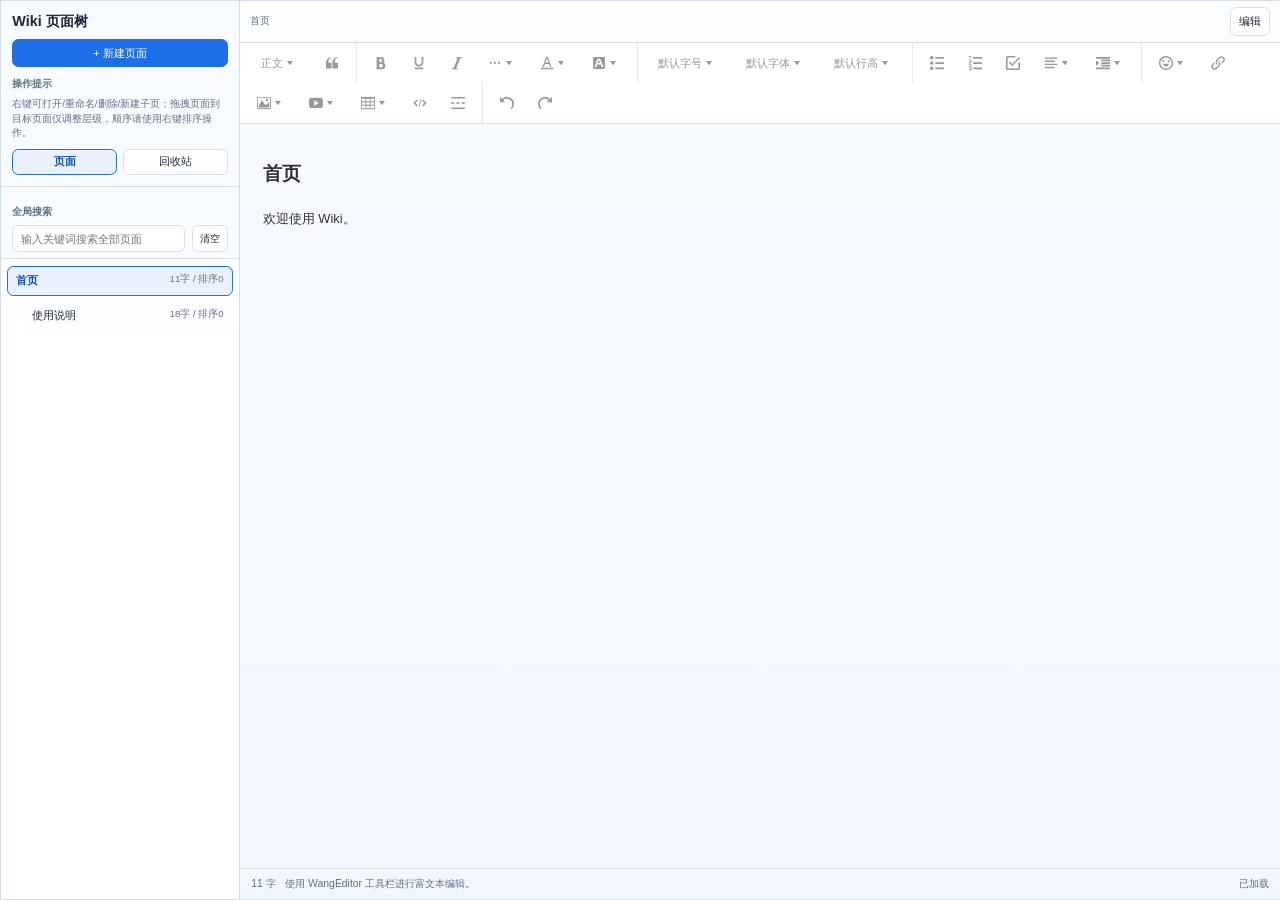
==== commit bb877986: "1" ====
--- a/index.html
+++ b/index.html
@@ -3,7 +3,7 @@
 <head>
   <meta charset="UTF-8" />
   <meta name="viewport" content="width=device-width, initial-scale=1.0" />
-  <title data-i18n="html.title"></title>
+  <title>Wiki 富文本</title>
   <link rel="stylesheet" href="./wangeditor/style.css" />
   <link rel="stylesheet" href="./css/app.css" />
 </head>
@@ -11,27 +11,22 @@
   <div class="app">
     <aside class="panel sidebar">
       <div class="sidebar-top">
-        <h2 data-i18n="sidebar.treeTitle"></h2>
-        <div id="latestVersion" class="latest-version"></div>
+        <h2>Wiki 页面树</h2>
         <div class="row">
-          <button id="quickCreatePageBtn" class="btn-primary grow" data-i18n="sidebar.quickCreate"></button>
+          <button id="quickCreatePageBtn" class="btn-primary grow">+ 新建页面</button>
         </div>
-        <div class="row">
-          <button id="importJsonBtn" class="grow" data-i18n="sidebar.importJson"></button>
-          <button id="exportJsonBtn" class="grow" data-i18n="sidebar.exportJson"></button>
-        </div>
-        <div class="section-title" data-i18n="sidebar.operationTips"></div>
-        <div class="sidebar-hint" data-i18n="sidebar.operationTipsHint"></div>
+        <div class="section-title">操作提示</div>
+        <div class="sidebar-hint">右键可打开/重命名/删除/新建子页；拖拽页面到目标页面仅调整层级，顺序请使用右键排序操作。</div>
         <div class="tree-mode-bar">
-          <button id="showPagesBtn" class="mode-tab active" type="button" data-i18n="tree.pages"></button>
-          <button id="showTrashBtn" class="mode-tab" type="button" data-i18n="tree.trash"></button>
+          <button id="showPagesBtn" class="mode-tab active" type="button">页面</button>
+          <button id="showTrashBtn" class="mode-tab" type="button">回收站</button>
         </div>
       </div>
       <div class="sidebar-search">
-        <div class="section-title" data-i18n="search.title"></div>
+        <div class="section-title">全局搜索</div>
         <div class="search-input-row">
-          <input id="globalSearchInput" type="text" data-i18n-placeholder="search.placeholder" />
-          <button id="clearSearchBtn" type="button" data-i18n="search.clear"></button>
+          <input id="globalSearchInput" type="text" placeholder="输入关键词搜索全部页面" />
+          <button id="clearSearchBtn" type="button">清空</button>
         </div>
         <div id="globalSearchResultMeta" class="search-meta hidden"></div>
       </div>
@@ -43,14 +38,7 @@
     <section class="panel main">
       <div class="mode-switch-bar">
         <span id="pagePath" class="page-path"></span>
-        <label class="locale-switch" for="localeSelect">
-          <span data-i18n="locale.label"></span>
-          <select id="localeSelect">
-            <option value="zh-CN" data-i18n="locale.zhCN"></option>
-            <option value="en-US" data-i18n="locale.enUS"></option>
-          </select>
-        </label>
-        <button id="modeToggleBtn" type="button" data-i18n="mode.read"></button>
+        <button id="modeToggleBtn" type="button">阅读</button>
       </div>
       <div id="editorToolbarHost" class="toolbar">
         <div id="editorToolbar" class="wang-toolbar"></div>
@@ -60,8 +48,8 @@
         <div id="editorWrap" class="editor-wrap">
           <div id="editor" class="editor wang-editor"></div>
           <div class="meta">
-            <span id="counter" data-i18n="counter.initial"></span>
-            <span data-i18n="editor.pasteHint"></span>
+            <span id="counter">0 字</span>
+            <span>使用 WangEditor 工具栏进行富文本编辑。</span>
             <span id="status" class="status inline-status"></span>
           </div>
         </div>
@@ -70,27 +58,21 @@
   </div>
 
   <div id="pageItemMenu" class="context-menu">
-    <button id="pageMenuOpenBtn" type="button" data-i18n="menu.page.open"></button>
-    <button id="pageMenuNewChildBtn" type="button" data-i18n="menu.page.newChild"></button>
-    <button id="pageMenuRenameBtn" type="button" data-i18n="menu.page.rename"></button>
-    <button id="pageMenuSortUpBtn" type="button" data-i18n="menu.page.sortUp"></button>
-    <button id="pageMenuSortDownBtn" type="button" data-i18n="menu.page.sortDown"></button>
-    <button id="pageMenuSetSortBtn" type="button" data-i18n="menu.page.setSort"></button>
-    <button id="pageMenuMoveRootBtn" type="button" data-i18n="menu.page.moveRoot"></button>
-    <button id="pageMenuDeleteBtn" type="button" data-i18n="menu.page.delete"></button>
-    <button id="pageMenuDeleteKeepChildrenBtn" type="button" data-i18n="menu.page.deleteKeepChildren"></button>
+    <button id="pageMenuOpenBtn" type="button">打开页面</button>
+    <button id="pageMenuNewChildBtn" type="button">新建子页面</button>
+    <button id="pageMenuRenameBtn" type="button">重命名页面</button>
+    <button id="pageMenuSortUpBtn" type="button">上移</button>
+    <button id="pageMenuSortDownBtn" type="button">下移</button>
+    <button id="pageMenuSetSortBtn" type="button">设置排序值</button>
+    <button id="pageMenuMoveRootBtn" type="button">移动到顶级</button>
+    <button id="pageMenuDeleteBtn" type="button">全部删除</button>
+    <button id="pageMenuDeleteKeepChildrenBtn" type="button">只删本页</button>
   </div>
 
   <div id="trashItemMenu" class="context-menu">
-    <button id="trashMenuRestoreBtn" type="button" data-i18n="menu.trash.restore"></button>
-    <button id="trashMenuDeleteBtn" type="button" data-i18n="menu.trash.delete"></button>
+    <button id="trashMenuRestoreBtn" type="button">恢复</button>
+    <button id="trashMenuDeleteBtn" type="button">彻底删除</button>
   </div>
-  <div id="importModeMenu" class="context-menu">
-    <button id="importMergeBtn" type="button" data-i18n="menu.import.merge"></button>
-    <button id="importReplaceBtn" type="button" data-i18n="menu.import.replace"></button>
-  </div>
-
-  <input id="importJsonInput" type="file" accept="application/json,.json" style="display:none;" />
 
   <script src="./wangeditor/index.js"></script>
   <script type="module" src="./js/main.js"></script>
--- a/css/app.css
+++ b/css/app.css
@@ -65,11 +65,6 @@
 }
 
 .sidebar-top h2 { margin: 0 0 8px; font-size: 14.4px; }
-.latest-version {
-  margin: -2px 0 8px;
-  font-size: 10px;
-  color: var(--muted);
-}
 .section-title { margin: 9.6px 0 6.4px; font-size: 10.4px; color: var(--muted); font-weight: 600; }
 .row { display: flex; gap: 6.4px; margin-bottom: 6.4px; }
 .row:last-child { margin-bottom: 0; }
@@ -281,17 +276,6 @@
   overflow: hidden;
   text-overflow: ellipsis;
 }
-.locale-switch {
-  display: inline-flex;
-  align-items: center;
-  gap: 4.8px;
-  color: var(--muted);
-  font-size: 10.4px;
-}
-.locale-switch select {
-  min-width: 96px;
-  padding: 4.8px 6.4px;
-}
 .title-input { min-width: 96px; flex: 1; }
 
 .toolbar {
@@ -312,22 +296,6 @@
   border: none !important;
   border-radius: 0 !important;
 }
-.icon-btn { display: inline-flex; align-items: center; gap: 4.8px; white-space: nowrap; }
-.icon-btn .i { font-size: 11.2px; line-height: 1; }
-.tool-divider { width: 1px; align-self: stretch; background: var(--line); margin: 0 2px; }
-
-.size-input { width: 62.4px; padding: 5.6px 6.4px; }
-
-.font-size-panel { width: 192px; }
-.font-size-list { display: grid; grid-template-columns: repeat(4, 1fr); gap: 4.8px; margin-bottom: 6.4px; }
-.font-size-item { border: 1px solid var(--line); border-radius: 6.4px; background: #fff; padding: 4.8px 0; font-size: 10.4px; cursor: pointer; }
-.font-size-item:hover { border-color: var(--accent); background: #f7faff; }
-.font-size-custom { display: flex; gap: 4.8px; }
-.font-size-custom input { flex: 1; }
-
-.table-custom { display: grid; grid-template-columns: auto 51.2px auto 51.2px auto; align-items: center; gap: 4.8px; }
-.table-label { font-size: 9.6px; color: var(--muted); white-space: nowrap; }
-.table-input { width: 51.2px; padding: 4.8px 4.8px; text-align: center; }
 
 .workspace { display: flex; flex: 1; min-height: 0; }
 .editor-wrap {
@@ -362,7 +330,7 @@
   min-height: 420px;
   padding: 12.8px;
 }
-.editor p, .preview p {
+#editor .w-e-text p {
   font-size: var(--preset-p-size);
   font-weight: 400;
   color: var(--preset-p-color);
@@ -372,7 +340,7 @@
   border-radius: 0;
   margin: 0 0 10px;
 }
-.editor h1, .preview h1 {
+#editor .w-e-text h1 {
   font-size: var(--preset-h1-size);
   font-weight: 700;
   color: var(--preset-h1-color);
@@ -382,7 +350,7 @@
   border-radius: 0;
   margin: 14px 0 10px;
 }
-.editor h2, .preview h2 {
+#editor .w-e-text h2 {
   font-size: var(--preset-h2-size);
   font-weight: 700;
   color: var(--preset-h2-color);
@@ -392,7 +360,7 @@
   border-radius: 0;
   margin: 12px 0 8px;
 }
-.editor h3, .preview h3 {
+#editor .w-e-text h3 {
   font-size: var(--preset-h3-size);
   font-weight: 600;
   color: var(--preset-h3-color);
@@ -402,22 +370,11 @@
   border-radius: 0;
   margin: 10px 0 8px;
 }
-.editor:empty::before { content: var(--editor-empty-tip, ""); color: #8d9ab1; }
-.editor img, .preview img { max-width: 100%; height: auto; border-radius: 4.8px; }
-.editor img.image-selected {
-  outline: 2px solid #3b82f6;
-  box-shadow: 0 0 0 7999.2px rgba(59, 130, 246, 0.12) inset;
-}
-
-.table-wrap { width: 100%; overflow-x: auto; margin: 6.4px 0; }
-.table-wrap.table-selected {
-  outline: 2px solid #3b82f6;
-  box-shadow: 0 0 0 7999.2px rgba(59, 130, 246, 0.12) inset;
+#editor .w-e-text img {
+  max-width: 100%;
+  height: auto;
   border-radius: 4.8px;
 }
-.wiki-table { width: 100%; border-collapse: collapse; table-layout: fixed; background: #fff; }
-.wiki-table th, .wiki-table td { border: 1px solid var(--line); min-width: 64px; padding: 6.4px; vertical-align: top; word-break: break-word; }
-.wiki-table th { background: #f8fbff; font-weight: 600; }
 
 .meta {
   display: flex;
@@ -430,18 +387,13 @@
   font-size: 10.4px;
 }
 
-.preview-panel { min-height: 100vh; display: flex; flex-direction: column; }
-.preview-wrap { min-height: 0; display: flex; flex-direction: column; height: 100%; flex: 1; }
-.preview-head { padding: 8px 9.6px; border-bottom: 1px solid var(--line); font-size: 11.2px; color: var(--muted); background: #fbfdff; }
-.toc { margin: 0; padding: 6.4px 9.6px; list-style: none; border-bottom: 1px dashed var(--line); max-height: 144px; overflow: auto; }
-.toc li { margin: 3.2px 0; font-size: 10.4px; }
-.toc a, .preview a { color: var(--accent); text-decoration: none; }
-.toc a:hover, .preview a:hover { text-decoration: underline; }
-.preview { flex: 1; overflow-y: auto; overflow-x: hidden; padding: 9.6px; line-height: 1.65; font-size: 12px; word-break: break-word; }
-
-.editor::-webkit-scrollbar, .preview::-webkit-scrollbar { width: 8px; }
-.editor::-webkit-scrollbar-thumb, .preview::-webkit-scrollbar-thumb { background: #c5d2e8; border-radius: 6.4px; border: 2px solid #f5f8fd; }
-.editor::-webkit-scrollbar-track, .preview::-webkit-scrollbar-track { background: #f5f8fd; }
+#editor.wang-editor .w-e-scroll::-webkit-scrollbar { width: 8px; }
+#editor.wang-editor .w-e-scroll::-webkit-scrollbar-thumb {
+  background: #c5d2e8;
+  border-radius: 6.4px;
+  border: 2px solid #f5f8fd;
+}
+#editor.wang-editor .w-e-scroll::-webkit-scrollbar-track { background: #f5f8fd; }
 .jump-target { outline: 2px solid #90b7ff; border-radius: 3.2px; transition: outline-color 0.8s ease; }
 .status { padding: 6.4px 9.6px; color: var(--muted); font-size: 9.6px; background: #fbfdff; }
 .inline-status { padding: 0; border: none; background: transparent; margin-left: auto; text-align: right; }
@@ -459,125 +411,6 @@
 }
 .context-menu button { width: 100%; text-align: left; padding: 6.4px 8px; border: none; background: transparent; color: inherit; border-radius: 6.4px; }
 .context-menu button:hover { background: rgba(255, 255, 255, 0.12); }
-
-.table-toolbar {
-  position: fixed;
-  z-index: 1002;
-  display: none;
-  gap: 3.2px;
-  padding: 3.2px;
-  border: 1px solid var(--line);
-  border-radius: 6.4px;
-  background: #fff;
-  box-shadow: 0 6.4px 16px rgba(0, 0, 0, 0.16);
-}
-.table-toolbar button { padding: 4.8px 6.4px; border-radius: 4.8px; font-size: 9.6px; white-space: nowrap; }
-
-.image-tool-menu {
-  position: fixed;
-  z-index: 1003;
-  display: none;
-  min-width: 336px;
-  padding: 6.4px;
-  border: 1px solid var(--line);
-  border-radius: 8px;
-  background: #fff;
-  box-shadow: 0 8px 19.2px rgba(0, 0, 0, 0.18);
-}
-.image-tool-title { font-size: 9.6px; color: var(--muted); margin-bottom: 4.8px; }
-.image-tool-row { display: flex; gap: 4.8px; align-items: center; }
-.image-tool-row input { width: 73.6px; padding: 4.8px 6.4px; }
-
-.emoji-panel {
-  position: fixed;
-  z-index: 1001;
-  display: none;
-  width: 176px;
-  padding: 6.4px;
-  border: 1px solid var(--line);
-  border-radius: 8px;
-  background: #fff;
-  box-shadow: 0 8px 19.2px rgba(0, 0, 0, 0.18);
-}
-.emoji-grid { display: grid; grid-template-columns: repeat(6, 1fr); gap: 4.8px; }
-.emoji-item { border: 1px solid transparent; border-radius: 6.4px; padding: 3.2px 0; font-size: 14.4px; line-height: 1; cursor: pointer; background: #fff; }
-.emoji-item:hover { border-color: var(--line); background: #f7faff; }
-.color-panel-title { font-size: 9.6px; color: var(--muted); margin: 0 0 4.8px; }
-
-.palette-panel {
-  width: 262px;
-  max-height: 356px;
-  overflow-y: auto;
-}
-.palette-mode-tabs {
-  display: grid;
-  grid-template-columns: repeat(3, minmax(0, 1fr));
-  gap: 4px;
-  margin-bottom: 6.4px;
-}
-.palette-mode-btn {
-  padding: 4px 0;
-  font-size: 10px;
-  line-height: 1.2;
-  white-space: nowrap;
-}
-.palette-mode-btn.active {
-  border-color: var(--accent);
-  background: var(--accent-soft);
-  color: #0f4fb3;
-  font-weight: 600;
-}
-.palette-color-list {
-  margin: 0;
-  padding: 0;
-  list-style: none;
-  display: grid;
-  grid-template-columns: repeat(10, 1fr);
-  gap: 4px;
-}
-.palette-clear-item {
-  grid-column: 1 / -1;
-  border: 1px solid #d4deef;
-  border-radius: 6.4px;
-  background: #f8fbff;
-  color: #365177;
-  font-size: 10.4px;
-  text-align: center;
-  padding: 4.8px 6.4px;
-  cursor: pointer;
-  user-select: none;
-}
-.palette-clear-item:hover {
-  border-color: var(--accent);
-  background: #edf4ff;
-}
-.palette-color-item {
-  width: 20px;
-  height: 20px;
-  border: 1px solid transparent;
-  border-radius: 4px;
-  padding: 0;
-  cursor: pointer;
-  overflow: hidden;
-}
-.palette-color-item .color-block {
-  width: 100%;
-  height: 100%;
-  border: 1px solid rgba(12, 23, 43, 0.18);
-  border-radius: 3px;
-}
-.palette-color-item:hover {
-  border-color: #8da9d6;
-}
-.palette-color-item.active {
-  border-color: #1d6ee8;
-  box-shadow: 0 0 0 1px rgba(29, 110, 232, 0.2);
-}
-
 body.read-mode .toolbar { display: none; }
-body.read-mode .emoji-panel,
-body.read-mode .table-toolbar,
-body.read-mode #contextMenu,
-body.read-mode .image-tool-menu { display: none !important; }
-
-
+
+
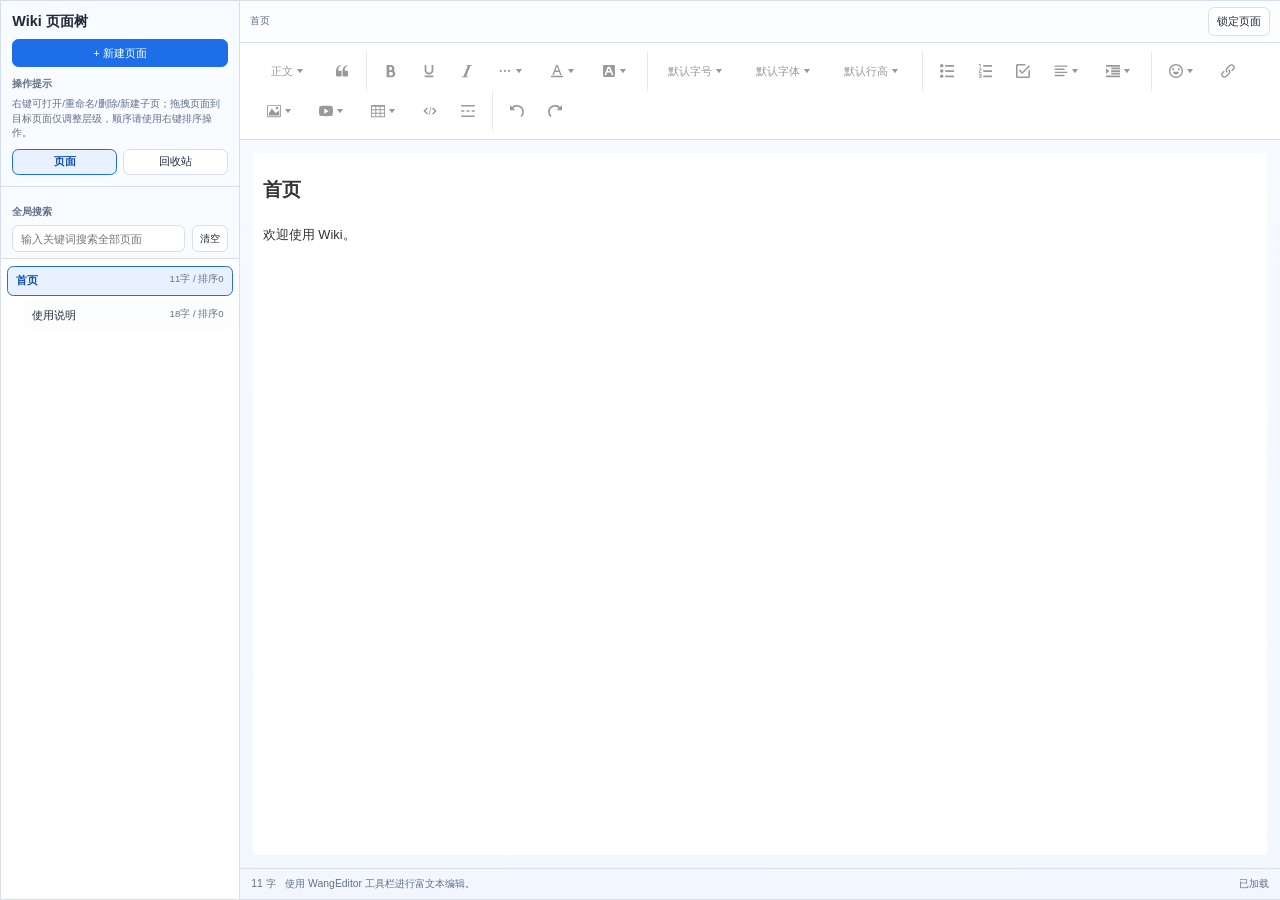
==== commit 03710818: "1" ====
--- a/index.html
+++ b/index.html
@@ -38,7 +38,7 @@
     <section class="panel main">
       <div class="mode-switch-bar">
         <span id="pagePath" class="page-path"></span>
-        <button id="modeToggleBtn" type="button">阅读</button>
+        <button id="modeToggleBtn" type="button">锁定页面</button>
       </div>
       <div id="editorToolbarHost" class="toolbar">
         <div id="editorToolbar" class="wang-toolbar"></div>
--- a/css/app.css
+++ b/css/app.css
@@ -8,18 +8,6 @@
   --accent-soft: #e9f1ff;
   --menu-bg: #111827;
   --menu-text: #f9fafb;
-  --preset-p-size: 16px;
-  --preset-p-color: #000000;
-  --preset-p-bg: transparent;
-  --preset-h1-size: 32px;
-  --preset-h1-color: #000000;
-  --preset-h1-bg: transparent;
-  --preset-h2-size: 26px;
-  --preset-h2-color: #000000;
-  --preset-h2-bg: transparent;
-  --preset-h3-size: 21px;
-  --preset-h3-color: #000000;
-  --preset-h3-bg: transparent;
 }
 
 * { box-sizing: border-box; }
@@ -193,6 +181,7 @@
 }
 .page-item.active { border-color: #bfd4f8; background: #f4f8ff; color: #1c4f96; font-weight: 500; }
 .page-item.selected { border-color: var(--accent); background: var(--accent-soft); color: #0f4fb3; font-weight: 600; }
+.page-item.locked { border-style: dashed; }
 .page-item.drag-over { border-color: var(--accent); background: #eef5ff; }
 .page-item.drag-before { border-top: 2px solid var(--accent); }
 .page-item.drag-after { border-bottom: 2px solid var(--accent); }
@@ -285,17 +274,6 @@
   gap: 6.4px;
   flex-wrap: wrap;
 }
-#editorToolbarHost {
-  padding: 0;
-  display: block;
-}
-#editorToolbar {
-  width: 100%;
-}
-#editorToolbar .w-e-toolbar {
-  border: none !important;
-  border-radius: 0 !important;
-}
 
 .workspace { display: flex; flex: 1; min-height: 0; }
 .editor-wrap {
@@ -318,63 +296,6 @@
   overflow-y: auto;
   overflow-x: hidden;
 }
-#editor.wang-editor {
-  padding: 0;
-}
-#editor.wang-editor .w-e-text-container {
-  border: none !important;
-  border-radius: 0 !important;
-  background: transparent;
-}
-#editor.wang-editor .w-e-scroll {
-  min-height: 420px;
-  padding: 12.8px;
-}
-#editor .w-e-text p {
-  font-size: var(--preset-p-size);
-  font-weight: 400;
-  color: var(--preset-p-color);
-  background: var(--preset-p-bg);
-  line-height: 1.6;
-  padding: 0;
-  border-radius: 0;
-  margin: 0 0 10px;
-}
-#editor .w-e-text h1 {
-  font-size: var(--preset-h1-size);
-  font-weight: 700;
-  color: var(--preset-h1-color);
-  background: var(--preset-h1-bg);
-  line-height: 1.6;
-  padding: 0;
-  border-radius: 0;
-  margin: 14px 0 10px;
-}
-#editor .w-e-text h2 {
-  font-size: var(--preset-h2-size);
-  font-weight: 700;
-  color: var(--preset-h2-color);
-  background: var(--preset-h2-bg);
-  line-height: 1.6;
-  padding: 0;
-  border-radius: 0;
-  margin: 12px 0 8px;
-}
-#editor .w-e-text h3 {
-  font-size: var(--preset-h3-size);
-  font-weight: 600;
-  color: var(--preset-h3-color);
-  background: var(--preset-h3-bg);
-  line-height: 1.6;
-  padding: 0;
-  border-radius: 0;
-  margin: 10px 0 8px;
-}
-#editor .w-e-text img {
-  max-width: 100%;
-  height: auto;
-  border-radius: 4.8px;
-}
 
 .meta {
   display: flex;
@@ -387,13 +308,6 @@
   font-size: 10.4px;
 }
 
-#editor.wang-editor .w-e-scroll::-webkit-scrollbar { width: 8px; }
-#editor.wang-editor .w-e-scroll::-webkit-scrollbar-thumb {
-  background: #c5d2e8;
-  border-radius: 6.4px;
-  border: 2px solid #f5f8fd;
-}
-#editor.wang-editor .w-e-scroll::-webkit-scrollbar-track { background: #f5f8fd; }
 .jump-target { outline: 2px solid #90b7ff; border-radius: 3.2px; transition: outline-color 0.8s ease; }
 .status { padding: 6.4px 9.6px; color: var(--muted); font-size: 9.6px; background: #fbfdff; }
 .inline-status { padding: 0; border: none; background: transparent; margin-left: auto; text-align: right; }
@@ -411,6 +325,6 @@
 }
 .context-menu button { width: 100%; text-align: left; padding: 6.4px 8px; border: none; background: transparent; color: inherit; border-radius: 6.4px; }
 .context-menu button:hover { background: rgba(255, 255, 255, 0.12); }
-body.read-mode .toolbar { display: none; }
-
-
+body.trash-preview-mode .toolbar { display: none; }
+
+
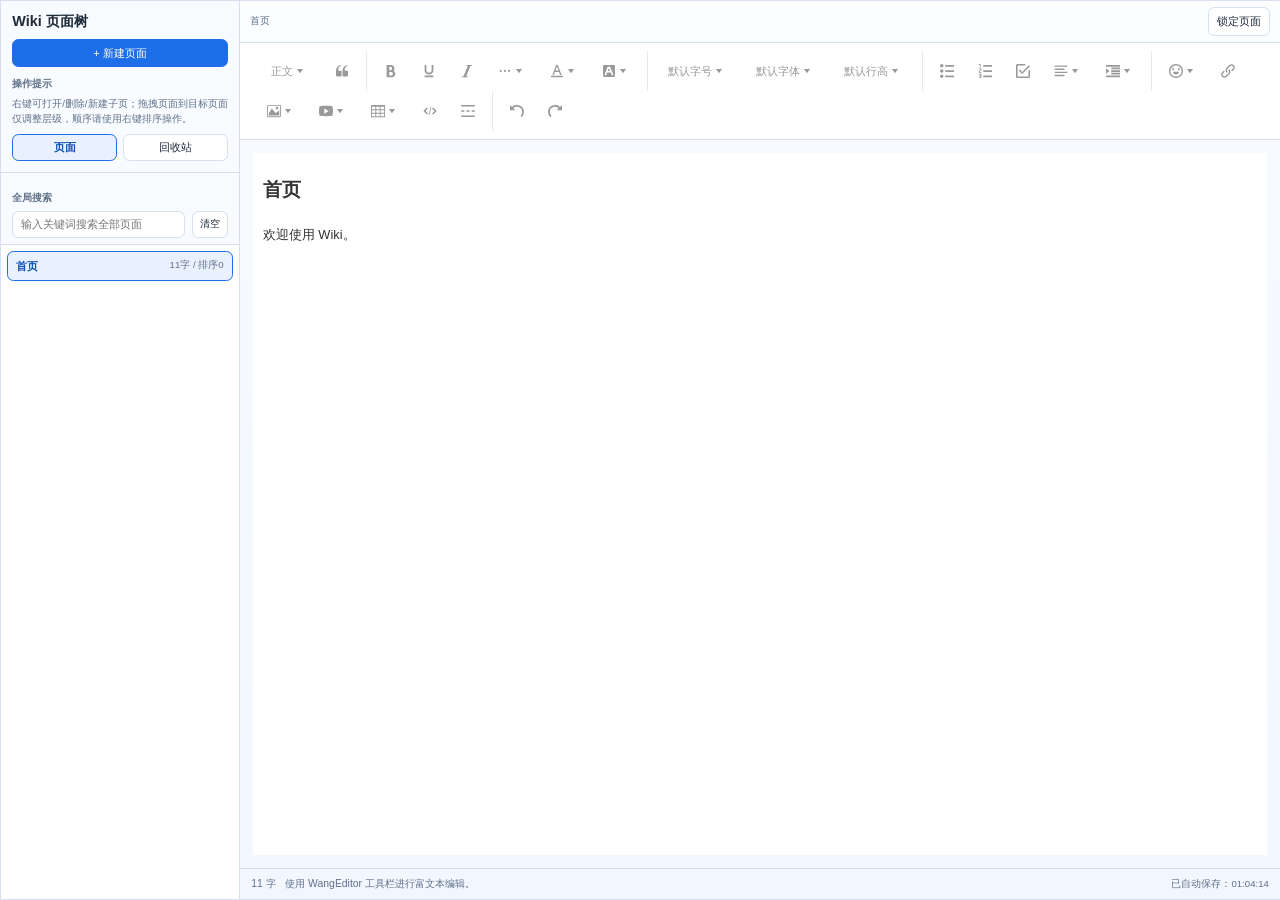
==== commit 3dba5051: "去除双击修改标题功能" ====
--- a/index.html
+++ b/index.html
@@ -16,7 +16,7 @@
           <button id="quickCreatePageBtn" class="btn-primary grow">+ 新建页面</button>
         </div>
         <div class="section-title">操作提示</div>
-        <div class="sidebar-hint">右键可打开/重命名/删除/新建子页；拖拽页面到目标页面仅调整层级，顺序请使用右键排序操作。</div>
+        <div class="sidebar-hint">右键可打开/删除/新建子页；拖拽页面到目标页面仅调整层级，顺序请使用右键排序操作。</div>
         <div class="tree-mode-bar">
           <button id="showPagesBtn" class="mode-tab active" type="button">页面</button>
           <button id="showTrashBtn" class="mode-tab" type="button">回收站</button>
@@ -60,7 +60,6 @@
   <div id="pageItemMenu" class="context-menu">
     <button id="pageMenuOpenBtn" type="button">打开页面</button>
     <button id="pageMenuNewChildBtn" type="button">新建子页面</button>
-    <button id="pageMenuRenameBtn" type="button">重命名页面</button>
     <button id="pageMenuSortUpBtn" type="button">上移</button>
     <button id="pageMenuSortDownBtn" type="button">下移</button>
     <button id="pageMenuSetSortBtn" type="button">设置排序值</button>
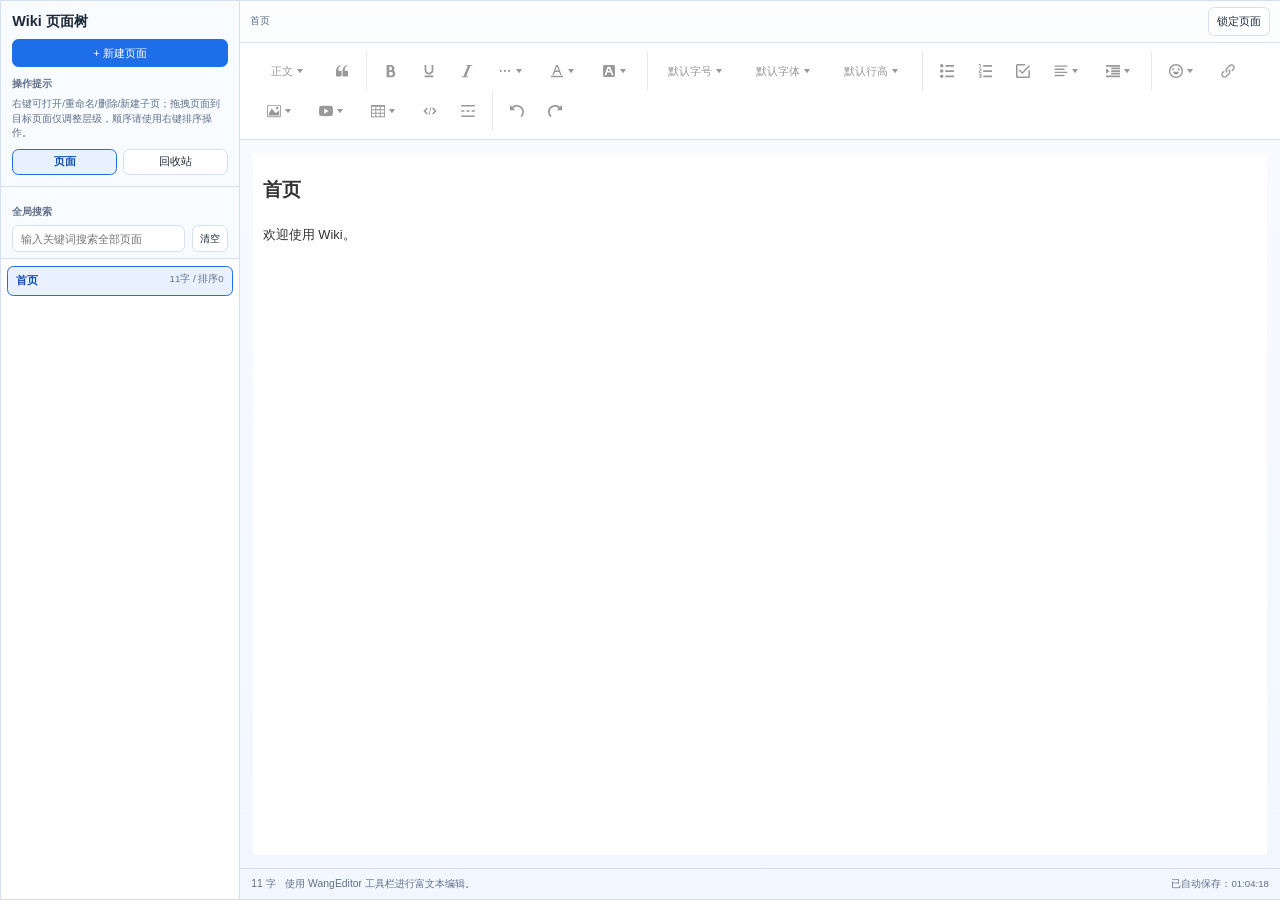
==== commit fac557b9: "右键弹窗 重命名wiki页面" ====
--- a/index.html
+++ b/index.html
@@ -16,7 +16,7 @@
           <button id="quickCreatePageBtn" class="btn-primary grow">+ 新建页面</button>
         </div>
         <div class="section-title">操作提示</div>
-        <div class="sidebar-hint">右键可打开/删除/新建子页；拖拽页面到目标页面仅调整层级，顺序请使用右键排序操作。</div>
+        <div class="sidebar-hint">右键可打开/重命名/删除/新建子页；拖拽页面到目标页面仅调整层级，顺序请使用右键排序操作。</div>
         <div class="tree-mode-bar">
           <button id="showPagesBtn" class="mode-tab active" type="button">页面</button>
           <button id="showTrashBtn" class="mode-tab" type="button">回收站</button>
@@ -59,6 +59,7 @@
 
   <div id="pageItemMenu" class="context-menu">
     <button id="pageMenuOpenBtn" type="button">打开页面</button>
+    <button id="pageMenuRenameBtn" type="button">重命名页面</button>
     <button id="pageMenuNewChildBtn" type="button">新建子页面</button>
     <button id="pageMenuSortUpBtn" type="button">上移</button>
     <button id="pageMenuSortDownBtn" type="button">下移</button>
@@ -73,6 +74,17 @@
     <button id="trashMenuDeleteBtn" type="button">彻底删除</button>
   </div>
 
+  <div id="renameDialogBackdrop" class="dialog-backdrop hidden" role="presentation">
+    <div id="renameDialog" class="rename-dialog" role="dialog" aria-modal="true" aria-labelledby="renameDialogTitle">
+      <div id="renameDialogTitle" class="rename-dialog-title">重命名页面</div>
+      <input id="renamePageInput" type="text" autocomplete="off" />
+      <div class="rename-dialog-actions">
+        <button id="renameDialogCancelBtn" type="button">取消</button>
+        <button id="renameDialogConfirmBtn" type="button" class="btn-primary">确认</button>
+      </div>
+    </div>
+  </div>
+
   <script src="./wangeditor/index.js"></script>
   <script type="module" src="./js/main.js"></script>
 </body>
--- a/css/app.css
+++ b/css/app.css
@@ -325,6 +325,35 @@
 }
 .context-menu button { width: 100%; text-align: left; padding: 6.4px 8px; border: none; background: transparent; color: inherit; border-radius: 6.4px; }
 .context-menu button:hover { background: rgba(255, 255, 255, 0.12); }
+.dialog-backdrop {
+  position: fixed;
+  inset: 0;
+  z-index: 1100;
+  background: rgba(17, 24, 39, 0.35);
+  display: flex;
+  align-items: center;
+  justify-content: center;
+  padding: 16px;
+}
+.rename-dialog {
+  width: min(420px, 100%);
+  background: #fff;
+  border: 1px solid var(--line);
+  border-radius: 10px;
+  box-shadow: 0 12px 32px rgba(17, 24, 39, 0.22);
+  padding: 14px;
+}
+.rename-dialog-title {
+  font-size: 13px;
+  font-weight: 600;
+  margin-bottom: 10px;
+}
+.rename-dialog-actions {
+  margin-top: 10px;
+  display: flex;
+  justify-content: flex-end;
+  gap: 8px;
+}
 body.trash-preview-mode .toolbar { display: none; }
 
 
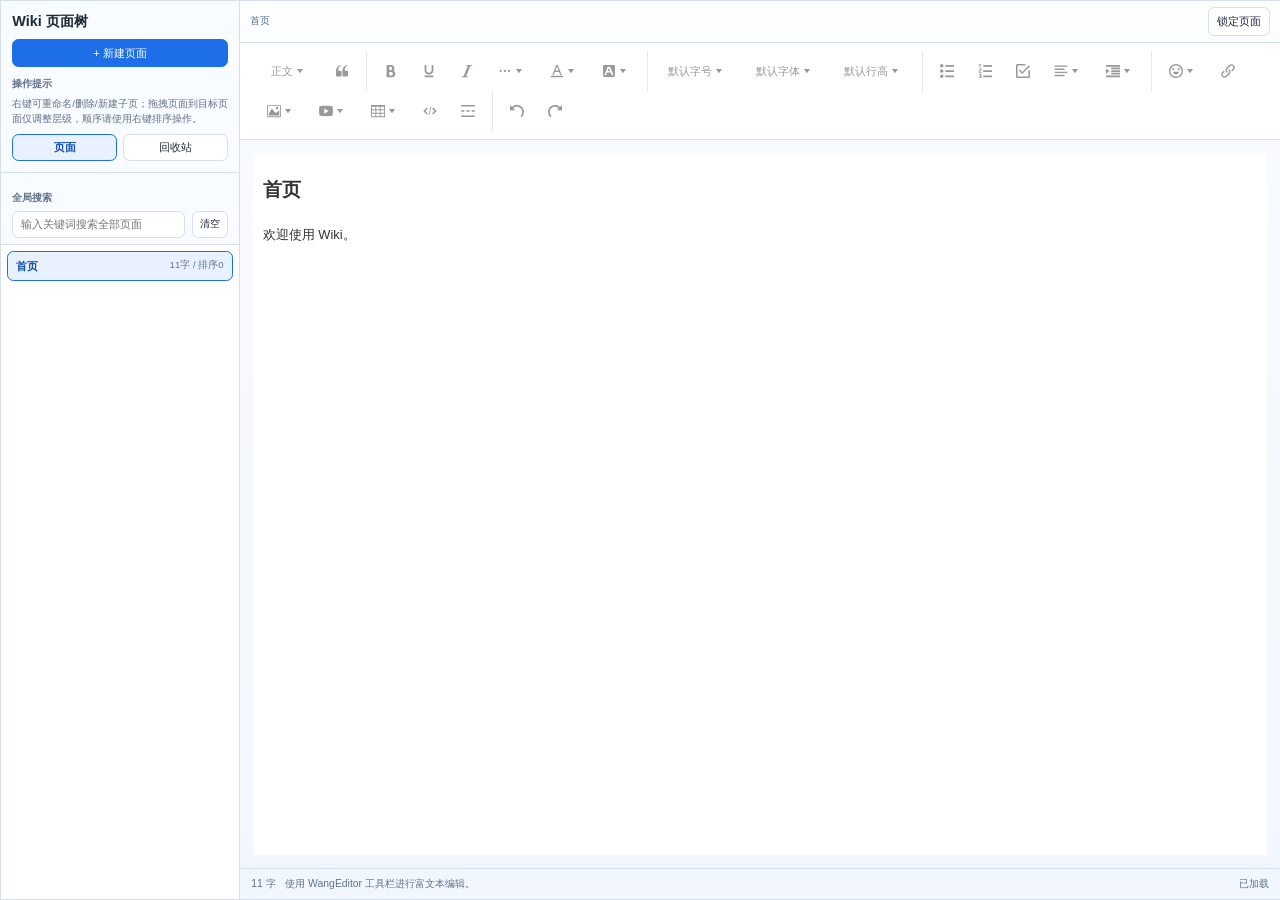
==== commit 5e9689f2: "1" ====
--- a/index.html
+++ b/index.html
@@ -16,7 +16,7 @@
           <button id="quickCreatePageBtn" class="btn-primary grow">+ 新建页面</button>
         </div>
         <div class="section-title">操作提示</div>
-        <div class="sidebar-hint">右键可打开/重命名/删除/新建子页；拖拽页面到目标页面仅调整层级，顺序请使用右键排序操作。</div>
+        <div class="sidebar-hint">右键可重命名/删除/新建子页；拖拽页面到目标页面仅调整层级，顺序请使用右键排序操作。</div>
         <div class="tree-mode-bar">
           <button id="showPagesBtn" class="mode-tab active" type="button">页面</button>
           <button id="showTrashBtn" class="mode-tab" type="button">回收站</button>
@@ -58,15 +58,12 @@
   </div>
 
   <div id="pageItemMenu" class="context-menu">
-    <button id="pageMenuOpenBtn" type="button">打开页面</button>
     <button id="pageMenuRenameBtn" type="button">重命名页面</button>
     <button id="pageMenuNewChildBtn" type="button">新建子页面</button>
     <button id="pageMenuSortUpBtn" type="button">上移</button>
     <button id="pageMenuSortDownBtn" type="button">下移</button>
     <button id="pageMenuSetSortBtn" type="button">设置排序值</button>
-    <button id="pageMenuMoveRootBtn" type="button">移动到顶级</button>
-    <button id="pageMenuDeleteBtn" type="button">全部删除</button>
-    <button id="pageMenuDeleteKeepChildrenBtn" type="button">只删本页</button>
+    <button id="pageMenuDeleteBtn" type="button">删除</button>
   </div>
 
   <div id="trashItemMenu" class="context-menu">
--- a/css/app.css
+++ b/css/app.css
@@ -325,6 +325,13 @@
 }
 .context-menu button { width: 100%; text-align: left; padding: 6.4px 8px; border: none; background: transparent; color: inherit; border-radius: 6.4px; }
 .context-menu button:hover { background: rgba(255, 255, 255, 0.12); }
+.context-menu button:disabled {
+  opacity: 0.45;
+  cursor: not-allowed;
+}
+.context-menu button:disabled:hover {
+  background: transparent;
+}
 .dialog-backdrop {
   position: fixed;
   inset: 0;
